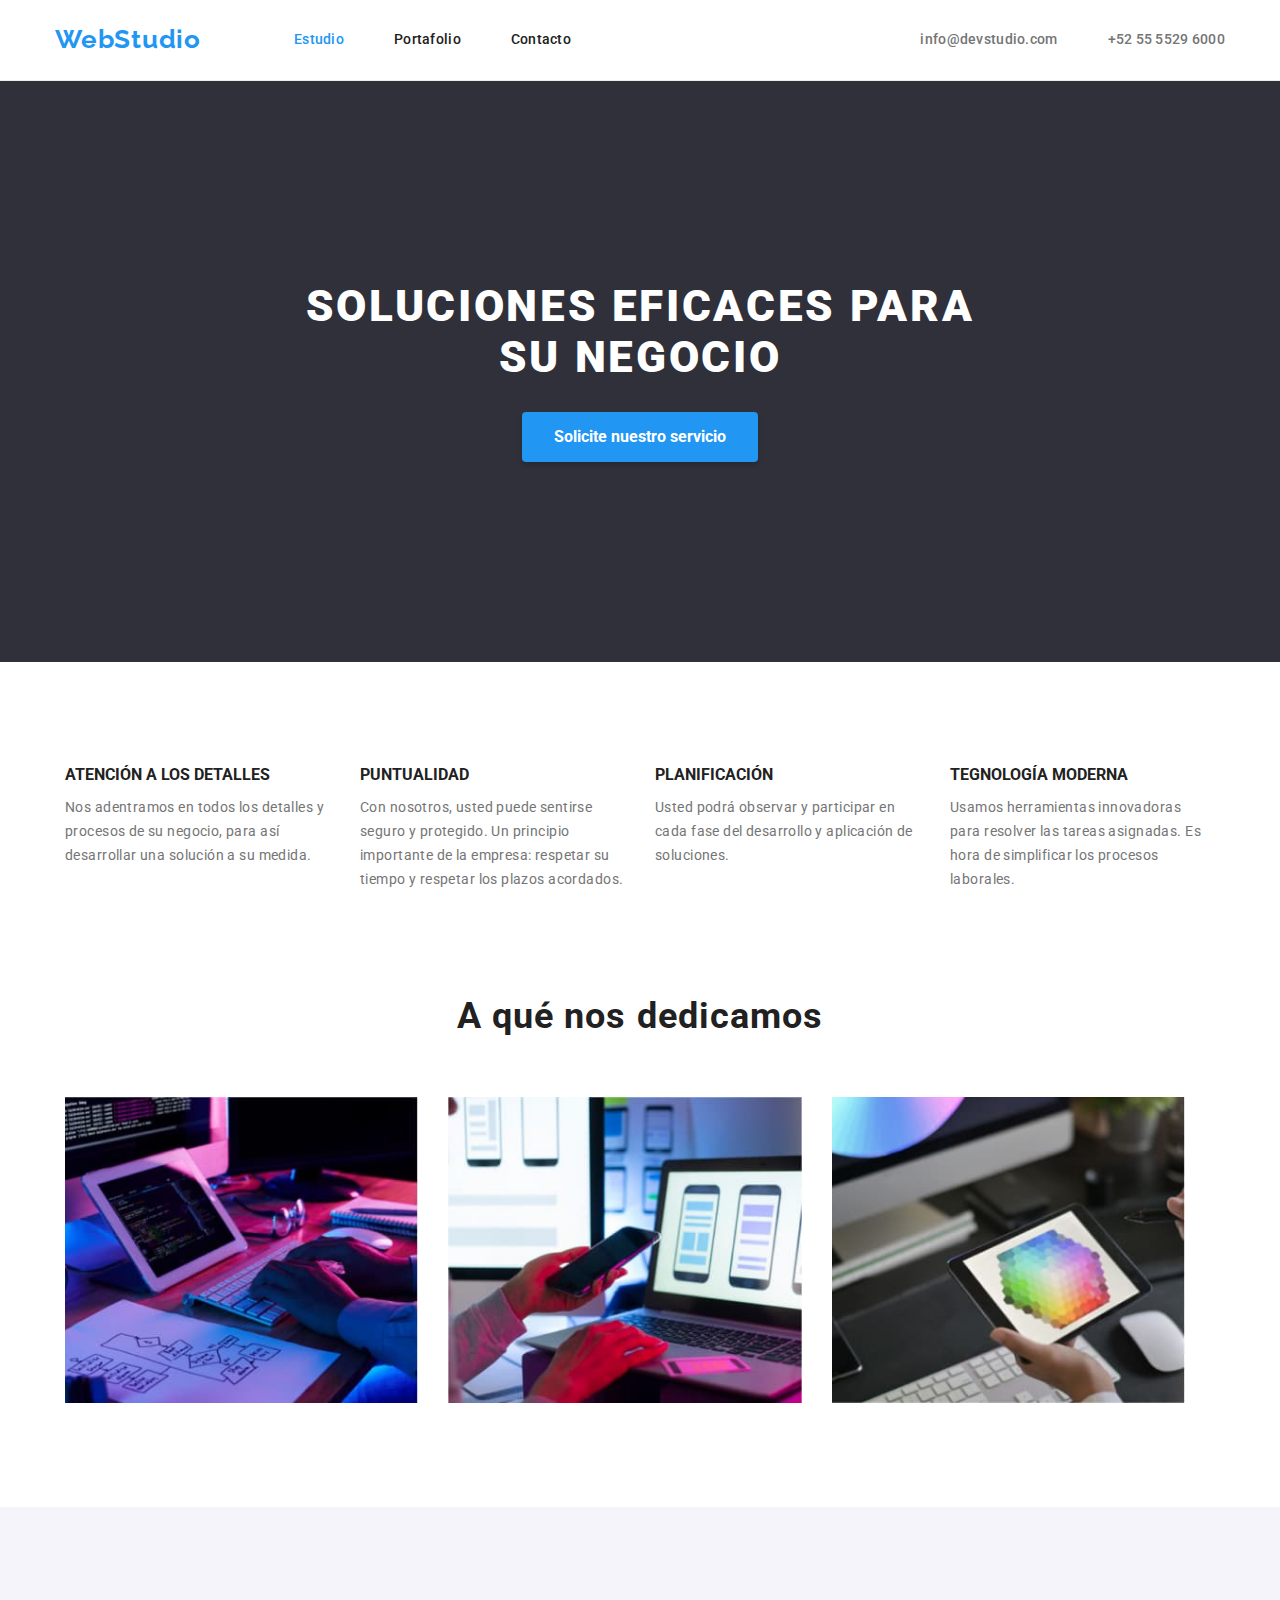
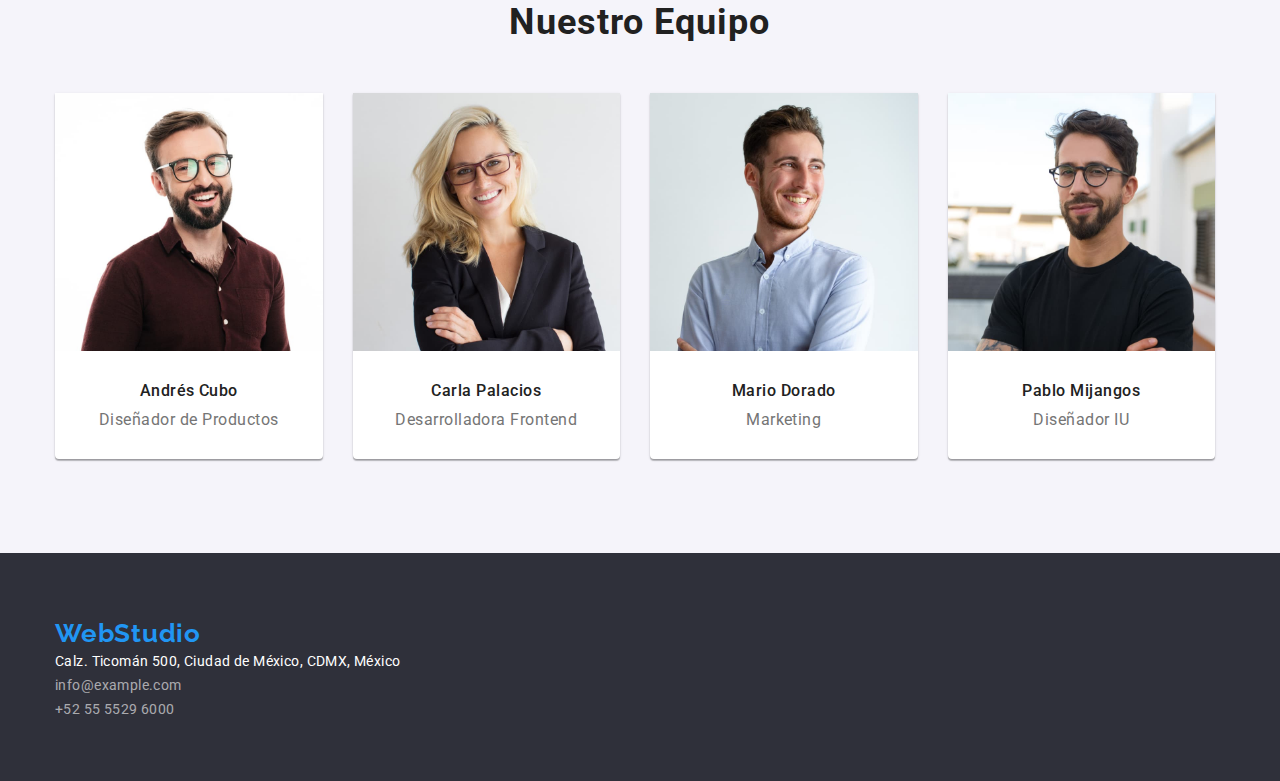
==== index.html @ 0a81eba8 "Initial commit" ====
<!DOCTYPE html>
<html lang="en">
  <head>
    <meta charset="UTF-8" />
    <meta http-equiv="X-UA-Compatible" content="IE=edge" />
    <meta name="viewport" content="width=device-width, initial-scale=1.0" />
    <title>WebStudio</title>
    <!-- Fuentes -->
    <link
      href="https://fonts.googleapis.com/css2?family=Raleway:ital,wght@0,400;0,500;0,900;1,700&family=Roboto:ital,wght@0,100;0,300;0,400;0,500;0,700;0,900;1,100;1,300;1,400;1,500;1,700;1,900&display=swap"
      rel="stylesheet"
    />
    <link rel="preconnect" href="https://fonts.googleapis.com" />
    <link rel="preconnect" href="https://fonts.gstatic.com" crossorigin />
    <!-- Normalize -->
    <link
      rel="stylesheet"
      href="https://cdnjs.cloudflare.com/ajax/libs/modern-normalize/1.0.0/modern-normalize.min.css"
    />
    <!-- Mis Estilos -->
    <link rel="stylesheet" href="./css/styles.css" />
  </head>

  <body>
    <!-- Aquí empieza el encabezado principal que se mantendrá en todas las páginas del sitio web -->
    <header class="header">
      <div class="container container-header">
        <a href="./index.html" class="header-logo link"
          ><span class="logo-blue">WebStudio</span></a
        >
        <nav class="header-nav">
          <ul class="header-menu list">
            <li class="header-menu-item">
              <a href="./index.html" class="header-link link current"
                >Estudio</a
              >
            </li>
            <li class="header-menu-item">
              <a href="./portfolio.html" class="header-link link">Portafolio</a>
            </li>
            <li class="header-menu-item">
              <a href="" class="header-link link contacto">Contacto</a>
            </li>
          </ul>
        </nav>
        <ul class="header-contacts list">
          <li class="header-email">
            <a
              href="mailto:info@devstudio.com"
              class="email header-contacts-link link"
              >info@devstudio.com</a
            >
          </li>
          <li class="header-tel">
            <a href="tel:+525555296000" class="tel header-contacts-link link"
              >+52 55 5529 6000</a
            >
          </li>
        </ul>
      </div>
    </header>

    <!-- Aquí está el contenido principal de nuestra página -->
    <main>
      <!-- Contiene la sección para solicitar servicio -->
      <section class="main-intro intro section">
        <div class="container container-intro">
          <h1>SOLUCIONES EFICACES PARA SU NEGOCIO</h1>
          <button class="intro-button btn-intro-main" type="button">
            Solicite nuestro servicio
          </button>
        </div>
      </section>

      <!-- Contiene la sección de los beneficios que ofrece la empresa-->
      <section class="benefits section">
        <div class="container container-benefits">
          <h2 hidden class="t-benefits">Nuestras ventanas</h2>
          <ul class="benefits-list list">
            <li class="benefits-list-item">
              <h3 class="title-benefits">ATENCIÓN A LOS DETALLES</h3>
              <p class="benefits-text">
                Nos adentramos en todos los detalles y procesos de su negocio,
                para así desarrollar una solución a su medida.
              </p>
            </li>
            <li class="benefits-list-item">
              <h3 class="title-benefits">PUNTUALIDAD</h3>
              <p class="benefits-text">
                Con nosotros, usted puede sentirse seguro y protegido. Un
                principio importante de la empresa: respetar su tiempo y
                respetar los plazos acordados.
              </p>
            </li>
            <li class="benefits-list-item">
              <h3 class="title-benefits">PLANIFICACIÓN</h3>
              <p class="benefits-text">
                Usted podrá observar y participar en cada fase del desarrollo y
                aplicación de soluciones.
              </p>
            </li>
            <li class="benefits-list-item">
              <h3 class="title-benefits">TEGNOLOGÍA MODERNA</h3>
              <p class="benefits-text">
                Usamos herramientas innovadoras para resolver las tareas
                asignadas. Es hora de simplificar los procesos laborales.
              </p>
            </li>
          </ul>
        </div>
      </section>

      <!-- Contiene la sección: A qué se dedica la empresa -->
      <section class="section-word">
        <div class="container container-word">
          <h2 class="title-what-do">A qué nos dedicamos</h2>
          <ul class="img-container-list list work">
            <li class="img-work-item">
              <img
                src="./image/Diseño_desarrollo_SW.jpg"
                alt="Diseño y desarrollo de una solución informática"
                width="373"
              />
            </li>
            <li class="img-work-item">
              <img
                src="./image/Diseño_Responsive.jpg"
                alt="Diseño web responsive"
                width="373"
              />
            </li>
            <li class="img-work-item">
              <img
                src="./image/Diseño_Necesidades.jpg"
                alt="Diseño de acuerdo a la necesidades"
                width="373"
              />
            </li>
          </ul>
        </div>
      </section>

      <!-- Contiene la sección de información del equipo de trabajo de la empresa -->
      <section class="section-our-team section">
        <div class="container container-our-team">
          <h2 class="title-our-team">Nuestro Equipo</h2>
          <ul class="our-team-list list">
            <li class="our-team-item">
              <img
                class="img-our-team"
                src="./image/andres_cubo.jpg"
                alt="Miembro del equipo de trabajo Andrés Cubo"
                width="270"
              />
              <div class="container-title-text">
                <h3 class="title-our-team-person">Andrés Cubo</h3>
                <p class="our-team-text">Diseñador de Productos</p>
              </div>
            </li>
            <li class="our-team-item">
              <img
                class="img-our-team"
                src="./image/carla_palacios.jpg"
                alt="Miembro del equipo de trabajo Carla Palacios"
                width="270"
              />
              <div class="container-title-text">
                <h3 class="title-our-team-person">Carla Palacios</h3>
                <p class="our-team-text">Desarrolladora Frontend</p>
              </div>
            </li>
            <li class="our-team-item">
              <img
                class="img-our-team"
                src="./image/mario_dorado.jpg"
                alt="Miembro del equipo de trabajo Mario Dorado"
                width="270"
              />
              <div class="container-title-text">
                <h3 class="title-our-team-person">Mario Dorado</h3>
                <p class="our-team-text">Marketing</p>
              </div>
            </li>
            <li class="our-team-item">
              <img
                class="img-our-team"
                src="./image/pablo_mijangos.jpg"
                alt="Miembro del equipo de trabajo Pablo Mijangos"
                width="270"
              />
              <div class="container-title-text">
                <h3 class="title-our-team-person">Pablo Mijangos</h3>
                <p class="our-team-text">Diseñador IU</p>
              </div>
            </li>
          </ul>
        </div>
      </section>
    </main>

    <!-- Y aquí está nuestro pie de página principal que se utiliza en todas las páginas de nuestro sitio web -->
    <footer class="footer">
      <div class="container container-footer">
        <a href="/index.html" class="footer-logo link"
          ><span class="logo-blue">WebStudio</span></a
        >
        <address class="footer_address">
          <ul class="footer-list list">
            <li class="footer-list-item">
              <a href="" class="address-contact link"
                >Calz. Ticomán 500, Ciudad de México, CDMX, México</a
              >
            </li>
            <li class="footer-list-item">
              <a href="mailto:info@example.com" class="footer-contact link"
                >info@example.com</a
              >
            </li>
            <li class="footer-list-item">
              <a href="tel:+525555296000" class="footer-contact link"
                >+52 55 5529 6000
              </a>
            </li>
          </ul>
        </address>
      </div>
    </footer>
  </body>
</html>
---- css/styles.css ----
*,
*::before,
*::after {
  box-sizing: border-box;
}
h1 {
  color: var(--hero-color);
  font-size: 90px;
}
/*
p {
  font-size: 18px;
  line-height: 30px;
}

span,
a {
  font-size: 11px;
}
*/
b {
  color: var(--custom-dark);
  font-size: 42px;
}

h1,
h2,
h3,
h4,
h5,
h6,
p {
  margin: 0;
}

html {
  box-sizing: border-box;
}

img {
  display: block;
  max-width: 100%;
  height: auto;
}

address {
  font-style: normal;
}

.link {
  text-decoration: none;
  color: inherit;
}

.list {
  list-style: none;
  padding: 0;
  margin: 0;
}

:root {
  --primary-text-color: #212121;
  --secundary-text-color: #757575;
  --tertiary-tex-color: rgba(255, 255, 255, 0.6);
  --accent-color: #2196f3;
  --primary-background-color: #ffffff;
  --secondary-background-color: #2f303a;
  --tertiary-background-color: #f5f4fa;
}

body {
  font-family: 'Roboto', sans-serif;
  color: var(--primary-text-color);
  background-color: var(--primary-background-color);
  font-size: 14px;
}

.container {
  width: 1200px;
  padding-left: 15px;
  padding-right: 15px;
  margin: 0 auto;
}

.section {
  padding-top: 94px;
  padding-bottom: 94px;
}

/*SECTION-HEADER*/
.logo-blue {
  font-family: 'Raleway', sans-serif;
  font-weight: 700;
  font-size: 26px;
  line-height: 1.19;
  letter-spacing: 0.03em;
  color: var(--accent-color);
}

.header-logo {
  padding-top: 24px;
  padding-bottom: 25px;
  margin-right: 93px;
}

.header {
  border-bottom: 1px solid #ececec;
}
.container-header {
  display: flex;
  align-items: center;
}

.header-menu {
  display: flex;
}

.header-contacts {
  display: flex;
  margin-left: auto;
}

.header-link {
  font-weight: 500;
  line-height: 1.14;
  letter-spacing: 0.02em;
  color: var(--primary-text-color);
  padding-top: 32px;
  padding-bottom: 32px;
}

.header-contacts-link {
  font-weight: 500;
  line-height: 1.14;
  letter-spacing: 0.02em;
  color: var(--secundary-text-color);
}

.header-menu-item:not(:last-child),
.header-email:not(:last-child) {
  margin-right: 50px;
}

.header-logo:focus,
.header-link:hover,
.header-link:focus,
.header-contacts-link:hover,
.header-contacts-link:focus,
.footer-logo:focus,
.address-contact:hover,
.address-contact:focus,
.footer-contact:hover,
.footer-contact:focus {
  color: var(--accent-color);
}
.current {
  color: var(--accent-color);
}

/*SECTION-INTRO*/

.intro {
  padding-top: 200px;
  padding-bottom: 200px;
}
.main-intro,
.footer {
  background-color: var(--secondary-background-color);
}

.main-intro h1 {
  font-weight: 900;
  font-size: 44px;
  color: #ffffff;
  text-align: center;
  letter-spacing: 0.06em;
  text-transform: uppercase;
  max-width: 696px;
  margin: 0 auto;
  margin-bottom: 30px;
}
.intro-button {
  display: flex;
  font-family: 'Roboto';
  font-weight: 700;
  font-size: 16px;
  line-height: 30px;
  background: var(--accent-color);
  color: var(--primary-background-color);
  box-shadow: 0px 4px 4px rgba(0, 0, 0, 0.15);
  border-radius: 4px;
  cursor: pointer;
  border: none;
  margin: 0 auto;
  padding: 10px 32px;
}

.intro-button:hover,
.intro-button:focus {
  color: var(--primary-background-color);
}

/*SECTION-BENEFITS*/

.benefits-list {
  display: flex;
  /* Make a flex container multiline */
  flex-wrap: wrap;
  /* Set gap between rows and columns */
  gap: 10px;
  padding: 0;
  list-style: none;
  justify-content: center;
}

.benefits-list-item {
  /*  Set the width of the elements  */
  flex-basis: calc((100% - 30px) / 4);
  padding: 10px;
  background-color: #fff;
  border-radius: 4px;
}

.title-benefits h3 {
  font-weight: 700;
  line-height: 16px;
  letter-spacing: 0.03em;
  color: var(--primary-text-color);
  margin-top: 0;
  font-size: 20px;
}
.benefits-text {
  font-weight: 400;
  line-height: 24px;
  letter-spacing: 0.03em;
  color: var(--secundary-text-color);
  margin: 0;
  margin-top: 10px;
}

/*SECTION-WORK*/
.img-container-list {
  display: flex;
  /* Make a flex container multiline */
  flex-wrap: wrap;
  /* Set gap between rows and columns */
  gap: 10px;
  padding: 0;
  list-style: none;
  margin-right: 30px;
}

.title-what-do,
.title-our-team {
  font-weight: 700;
  font-size: 36px;
  line-height: 42px;
  text-align: center;
  letter-spacing: 0.03em;
  color: var(--primary-text-color);
  margin-top: 0;
  margin-bottom: 50px;
}

.img-work-item {
  flex-basis: calc((100% - 20px) / 3);
  padding: 10px;
  background-color: #fff;
  border-radius: 4px;
  margin-bottom: 94px;
}

/*SECTION-OUR-TEAM*/
.our-team-list {
  display: flex;
  /* Make a flex container multiline */
  flex-wrap: wrap;
  /* Set gap between rows and columns */
  gap: 30px;
  padding: 0;
  list-style: none;
}

.section-our-team {
  background-color: var(--tertiary-background-color);
}

.img-our-team {
  display: block;
  width: 100%;
  height: auto;
}

.container-title-text {
  margin-top: 30px;
  margin-bottom: 30px;
}
.our-team-item {
  flex-basis: calc((100% - 100px) / 4);
  background-color: var(--primary-background-color);
  box-shadow: 0px 1px 3px rgba(0, 0, 0, 0.12), 0px 1px 1px rgba(0, 0, 0, 0.14),
    0px 2px 1px rgba(0, 0, 0, 0.2);
  border-radius: 0px 0px 4px 4px;
}

.title-our-team-person {
  font-weight: 500;
  font-size: 16px;
  line-height: 19px;
  letter-spacing: 0.03em;
  color: var(--primary-text-color);
  text-align: center;
  padding-bottom: 10px;
}
.our-team-text {
  font-weight: 400;
  font-size: 16px;
  line-height: 19px;
  letter-spacing: 0.03em;
  color: var(--secundary-text-color);
  text-align: center;
}

/*PORTFOLIO*/

.nav-list {
  display: flex;
  justify-content: center;
}
.nav-button {
  font-family: 'Roboto';
  font-weight: 500;
  font-size: 16px;
  line-height: 26px;
  letter-spacing: 0.03em;
  color: var(--primary-text-color);
  background-color: var(--tertiary-background-color);
  border-radius: 4px;
  border: none;
  cursor: pointer;
  margin-bottom: 50px;
  padding: 6px 26px;
  margin-right: 8px;
}

.button-current {
  color: var(--primary-background-color);
  background-color: var(--accent-color);
  box-shadow: 0px 3px 1px rgba(0, 0, 0, 0.1), 0px 1px 2px rgba(0, 0, 0, 0.08),
    0px 2px 2px rgba(0, 0, 0, 0.12);
}

.nav-button:hover,
.nav-button:focus {
  color: var(--primary-background-color);
  background-color: var(--accent-color);
}

.portfolio-list {
  display: flex;
  /* Make a flex container multiline */
  flex-wrap: wrap;
  /* Set gap between rows and columns */
  gap: 30px;
  list-style: none;
}

.container-title-text-port {
  margin-top: 20px;
  margin-bottom: 20px;
  margin-left: 24px;
}

.title-portfolio {
  font-weight: 700;
  font-size: 18px;
  line-height: 36px;
  letter-spacing: 0.06em;
  color: var(--primary-text-color);
}

.portfolio-text {
  font-weight: 400;
  font-size: 16px;
  line-height: 30px;
  letter-spacing: 0.03em;
  color: var(--secundary-text-color);
}

.portfolio-item {
  background-color: var(--primary-background-color);
  border: 1px solid #eeeeee;
  width: 370px;
  height: 404px;
  margin-bottom: 30px;
}

.portfolio-item:hover {
  box-shadow: 0px 1px 1px rgba(0, 0, 0, 0.12), 0px 4px 4px rgba(0, 0, 0, 0.06),
    1px 4px 6px rgba(0, 0, 0, 0.16);
}

/*FOOTER*/

.container-footer {
  padding-top: 60px;
  padding-bottom: 60px;
}
.footer-logo {
  font-family: 'Raleway', sans-serif;
  color: var(--primary-background-color);
  font-weight: 700;
  font-size: 31px;
  line-height: 1.19;
  letter-spacing: 0.03em;
}

.address-contact {
  font-style: normal;
  font-weight: 400;
  line-height: 24px;
  letter-spacing: 0.03em;
  color: var(--primary-background-color);
}

.footer-contact {
  font-style: normal;
  font-weight: 400;
  line-height: 24px;
  letter-spacing: 0.03em;
  color: var(--tertiary-tex-color);
}
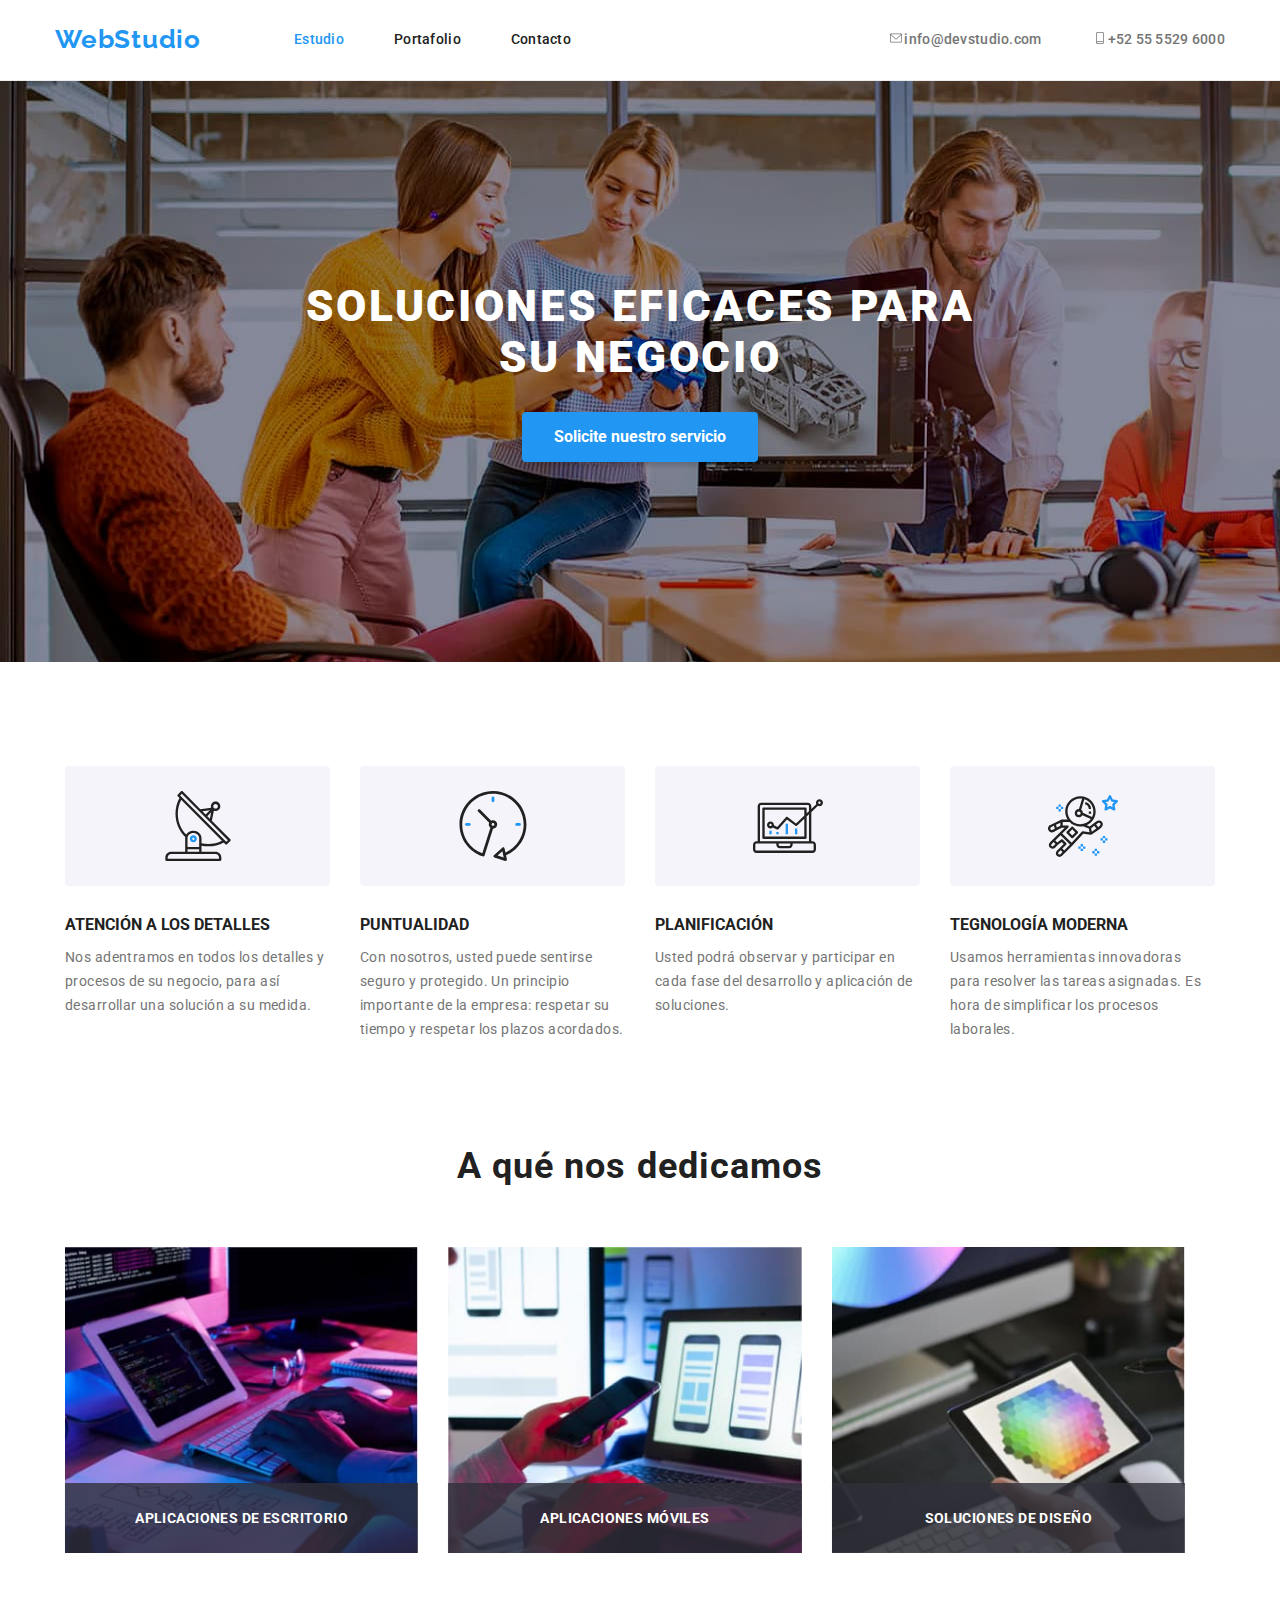
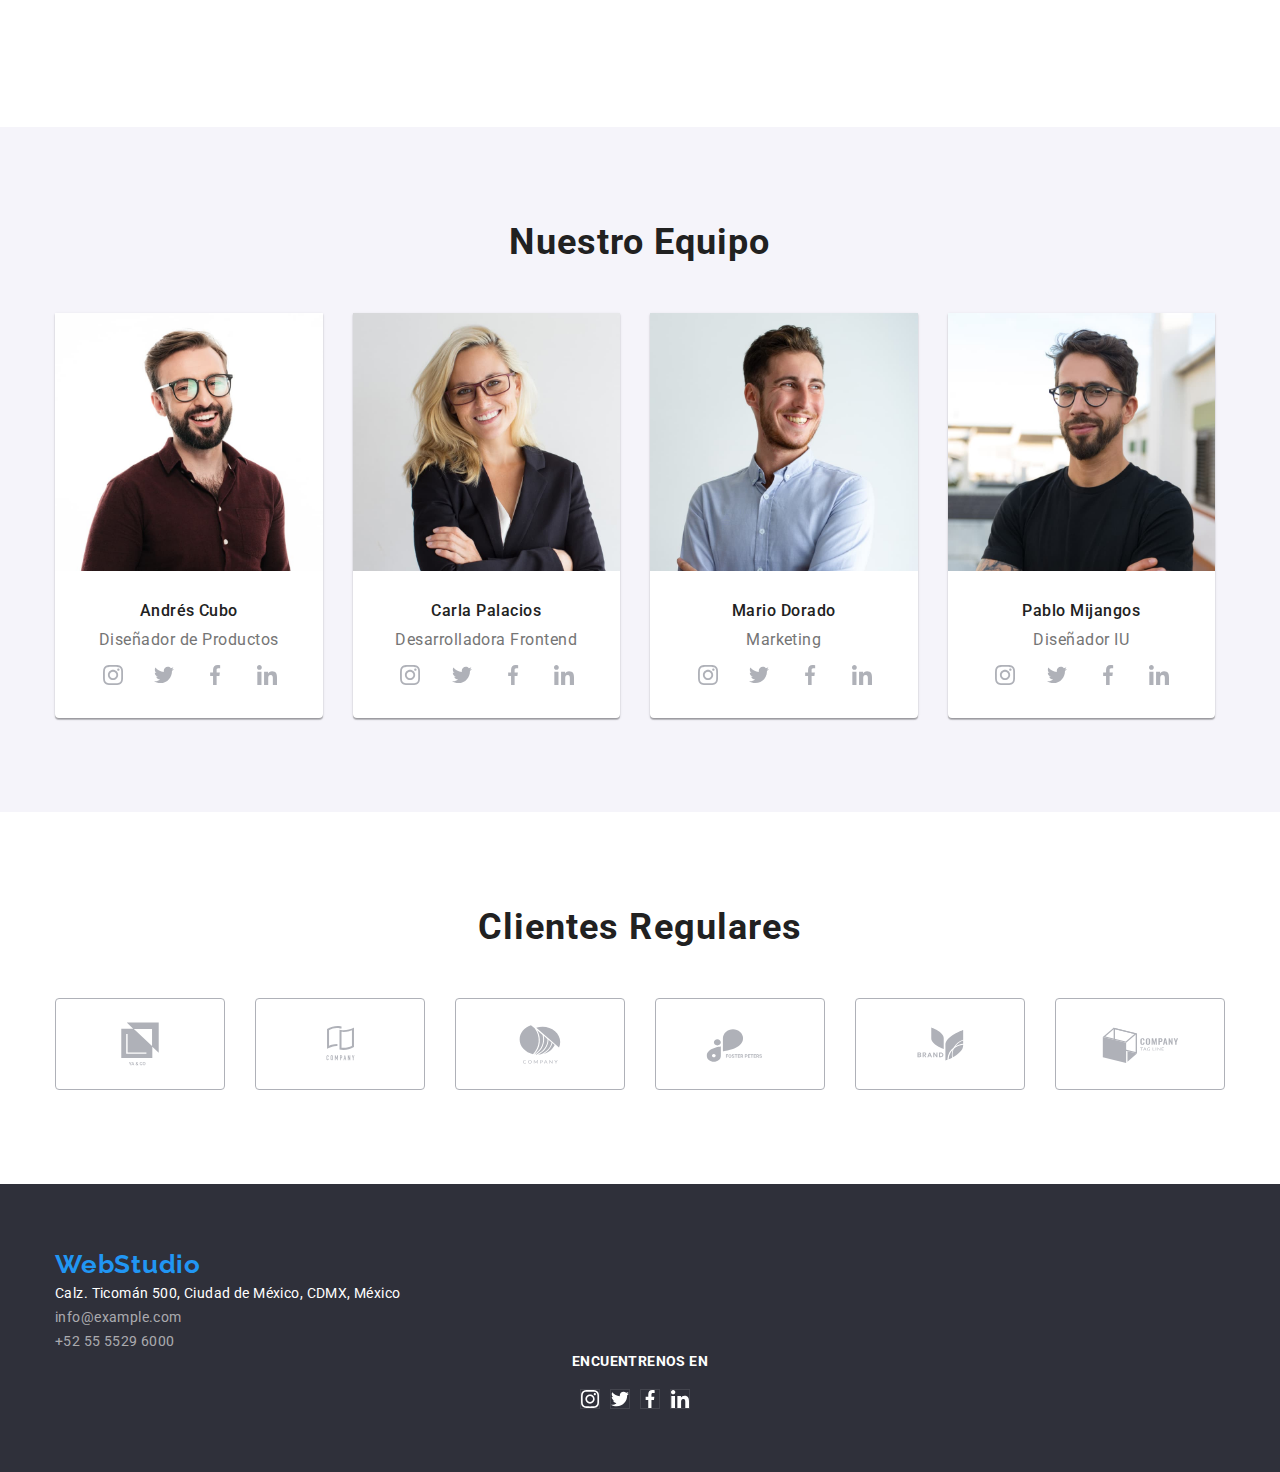
==== commit 2113f90e: "Se agregan iconos svg en index.html e imagen en css para el fondo de intro y reglas para estilos" ====
--- a/index.html
+++ b/index.html
@@ -48,11 +48,16 @@
             <a
               href="mailto:info@devstudio.com"
               class="email header-contacts-link link"
+            >
+              <svg class="icon-header" width="16" height="12">
+                <use href="./images/icons.svg#icon-email"></use></svg
               >info@devstudio.com</a
             >
           </li>
           <li class="header-tel">
             <a href="tel:+525555296000" class="tel header-contacts-link link"
+              ><svg class="icon-header" width="16" height="12">
+                <use href="./images/icons.svg#icon-smartphone"></use></svg
               >+52 55 5529 6000</a
             >
           </li>
@@ -78,6 +83,11 @@
           <h2 hidden class="t-benefits">Nuestras ventanas</h2>
           <ul class="benefits-list list">
             <li class="benefits-list-item">
+              <div class="features-container">
+                <svg class="features-icon" width="70" height="70">
+                  <use href="./images/icons.svg#icon-antenna"></use>
+                </svg>
+              </div>
               <h3 class="title-benefits">ATENCIÓN A LOS DETALLES</h3>
               <p class="benefits-text">
                 Nos adentramos en todos los detalles y procesos de su negocio,
@@ -85,6 +95,11 @@
               </p>
             </li>
             <li class="benefits-list-item">
+              <div class="features-container">
+                <svg class="features-icon" width="70" height="70">
+                  <use href="./images/icons.svg#icon-clock"></use>
+                </svg>
+              </div>
               <h3 class="title-benefits">PUNTUALIDAD</h3>
               <p class="benefits-text">
                 Con nosotros, usted puede sentirse seguro y protegido. Un
@@ -93,6 +108,11 @@
               </p>
             </li>
             <li class="benefits-list-item">
+              <div class="features-container">
+                <svg class="features-icon" width="70" height="70">
+                  <use href="./images/icons.svg#icon-diagram"></use>
+                </svg>
+              </div>
               <h3 class="title-benefits">PLANIFICACIÓN</h3>
               <p class="benefits-text">
                 Usted podrá observar y participar en cada fase del desarrollo y
@@ -100,6 +120,11 @@
               </p>
             </li>
             <li class="benefits-list-item">
+              <div class="features-container">
+                <svg class="features-icon" width="70" height="70">
+                  <use href="./images/icons.svg#icon-astronaut"></use>
+                </svg>
+              </div>
               <h3 class="title-benefits">TEGNOLOGÍA MODERNA</h3>
               <p class="benefits-text">
                 Usamos herramientas innovadoras para resolver las tareas
@@ -116,25 +141,37 @@
           <h2 class="title-what-do">A qué nos dedicamos</h2>
           <ul class="img-container-list list work">
             <li class="img-work-item">
-              <img
-                src="./image/Diseño_desarrollo_SW.jpg"
-                alt="Diseño y desarrollo de una solución informática"
-                width="373"
-              />
+              <div>
+                <img
+                  class="img-work"
+                  src="./images/Diseño_desarrollo_SW.jpg"
+                  alt="Diseño y desarrollo de una solución informática"
+                  width="373"
+                />
+                <div class="title-work">
+                  <h3>APLICACIONES DE ESCRITORIO</h3>
+                </div>
+              </div>
             </li>
             <li class="img-work-item">
-              <img
-                src="./image/Diseño_Responsive.jpg"
-                alt="Diseño web responsive"
-                width="373"
-              />
+              <div>
+                <img
+                  src="./images/Diseño_Responsive.jpg"
+                  alt="Diseño web responsive"
+                  width="373"
+                />
+                <div class="title-work"><h3>APLICACIONES MÓVILES</h3></div>
+              </div>
             </li>
             <li class="img-work-item">
-              <img
-                src="./image/Diseño_Necesidades.jpg"
-                alt="Diseño de acuerdo a la necesidades"
-                width="373"
-              />
+              <div class="title-work">
+                <img
+                  src="./images/Diseño_Necesidades.jpg"
+                  alt="Diseño de acuerdo a la necesidades"
+                  width="373"
+                />
+                <div><h3>SOLUCIONES DE DISEÑO</h3></div>
+              </div>
             </li>
           </ul>
         </div>
@@ -148,52 +185,207 @@
             <li class="our-team-item">
               <img
                 class="img-our-team"
-                src="./image/andres_cubo.jpg"
+                src="./images/andres_cubo.jpg"
                 alt="Miembro del equipo de trabajo Andrés Cubo"
                 width="270"
               />
               <div class="container-title-text">
                 <h3 class="title-our-team-person">Andrés Cubo</h3>
                 <p class="our-team-text">Diseñador de Productos</p>
+                <div class="content-social-networks">
+                  <ul class="social-networks-list list">
+                    <li>
+                      <a href="#">
+                        <svg class="icon-networks" width="20" height="20">
+                          <use href="./images/icons.svg#icon-instagram"></use>
+                        </svg>
+                      </a>
+                    </li>
+                    <li>
+                      <a href="#">
+                        <svg class="icon-networks" width="20" height="20">
+                          <use href="./images/icons.svg#icon-twitter"></use>
+                        </svg>
+                      </a>
+                    </li>
+                    <li>
+                      <a href="#">
+                        <svg class="icon-networks" width="20" height="20">
+                          <use href="./images/icons.svg#icon-facebook"></use>
+                        </svg>
+                      </a>
+                    </li>
+                    <li>
+                      <a href="#">
+                        <svg class="icon-networks" width="20" height="20">
+                          <use href="./images/icons.svg#icon-linkedin"></use>
+                        </svg>
+                      </a>
+                    </li>
+                  </ul>
+                </div>
               </div>
             </li>
             <li class="our-team-item">
               <img
                 class="img-our-team"
-                src="./image/carla_palacios.jpg"
+                src="./images/carla_palacios.jpg"
                 alt="Miembro del equipo de trabajo Carla Palacios"
                 width="270"
               />
               <div class="container-title-text">
                 <h3 class="title-our-team-person">Carla Palacios</h3>
                 <p class="our-team-text">Desarrolladora Frontend</p>
+                <div class="content-social-networks">
+                  <ul class="social-networks-list list">
+                    <li>
+                      <a href="#">
+                        <svg class="icon-networks" width="20" height="20">
+                          <use href="./images/icons.svg#icon-instagram"></use>
+                        </svg>
+                      </a>
+                    </li>
+                    <li>
+                      <a href="#">
+                        <svg class="icon-networks" width="20" height="20">
+                          <use href="./images/icons.svg#icon-twitter"></use>
+                        </svg>
+                      </a>
+                    </li>
+                    <li>
+                      <a href="#">
+                        <svg class="icon-networks" width="20" height="20">
+                          <use href="./images/icons.svg#icon-facebook"></use>
+                        </svg>
+                      </a>
+                    </li>
+                    <li>
+                      <a href="#">
+                        <svg class="icon-networks" width="20" height="20">
+                          <use href="./images/icons.svg#icon-linkedin"></use>
+                        </svg>
+                      </a>
+                    </li>
+                  </ul>
+                </div>
               </div>
             </li>
             <li class="our-team-item">
               <img
                 class="img-our-team"
-                src="./image/mario_dorado.jpg"
+                src="./images/mario_dorado.jpg"
                 alt="Miembro del equipo de trabajo Mario Dorado"
                 width="270"
               />
               <div class="container-title-text">
                 <h3 class="title-our-team-person">Mario Dorado</h3>
                 <p class="our-team-text">Marketing</p>
+                <div class="content-social-networks">
+                  <ul class="social-networks-list list">
+                    <li>
+                      <a href="#">
+                        <svg class="icon-networks" width="20" height="20">
+                          <use href="./images/icons.svg#icon-instagram"></use>
+                        </svg>
+                      </a>
+                    </li>
+                    <li>
+                      <a href="#">
+                        <svg class="icon-networks" width="20" height="20">
+                          <use href="./images/icons.svg#icon-twitter"></use>
+                        </svg>
+                      </a>
+                    </li>
+                    <li>
+                      <a href="#">
+                        <svg class="icon-networks" width="20" height="20">
+                          <use href="./images/icons.svg#icon-facebook"></use>
+                        </svg>
+                      </a>
+                    </li>
+                    <li>
+                      <a href="#">
+                        <svg class="icon-networks" width="20" height="20">
+                          <use href="./images/icons.svg#icon-linkedin"></use>
+                        </svg>
+                      </a>
+                    </li>
+                  </ul>
+                </div>
               </div>
             </li>
             <li class="our-team-item">
               <img
                 class="img-our-team"
-                src="./image/pablo_mijangos.jpg"
+                src="./images/pablo_mijangos.jpg"
                 alt="Miembro del equipo de trabajo Pablo Mijangos"
                 width="270"
               />
               <div class="container-title-text">
                 <h3 class="title-our-team-person">Pablo Mijangos</h3>
                 <p class="our-team-text">Diseñador IU</p>
+                <div class="content-social-networks">
+                  <ul class="social-networks-list list">
+                    <li>
+                      <a href="#">
+                        <svg class="icon-networks" width="20" height="20">
+                          <use href="./images/icons.svg#icon-instagram"></use>
+                        </svg>
+                      </a>
+                    </li>
+                    <li>
+                      <a href="#">
+                        <svg class="icon-networks" width="20" height="20">
+                          <use href="./images/icons.svg#icon-twitter"></use>
+                        </svg>
+                      </a>
+                    </li>
+                    <li>
+                      <a href="#">
+                        <svg class="icon-networks" width="20" height="20">
+                          <use href="./images/icons.svg#icon-facebook"></use>
+                        </svg>
+                      </a>
+                    </li>
+                    <li>
+                      <a href="#">
+                        <svg class="icon-networks" width="20" height="20">
+                          <use href="./images/icons.svg#icon-linkedin"></use>
+                        </svg>
+                      </a>
+                    </li>
+                  </ul>
               </div>
             </li>
           </ul>
+        </div>
+      </section>
+
+      <section class="regular-customers-section section">
+        <div class="container-regular-customers container">
+          <h2 class="title-our-team">Clientes Regulares</h2>
+         
+            <ul class="regular-customers-list list">
+              <li class="regular-customers-item"><svg class="icon-customers" width="42" height="47">
+                <use href="./images/icons.svg#icon-customer-1"></use>
+              </svg></li>
+              <li class="regular-customers-item"><svg class="icon-customers" width="39" height="35">
+                <use href="./images/icons.svg#icon-customer-2"></use>
+              </svg></li>
+              <li class="regular-customers-item"><svg class="icon-customers" width="44" height="42">
+                <use href="./images/icons.svg#icon-customer-3"></use>
+              </svg></li>
+              <li class="regular-customers-item"><svg class="icon-customers" width="85" height="85">
+                <use href="./images/icons.svg#icon-customer-4"></use>
+              </svg></li>
+              <li class="regular-customers-item"><svg class="icon-customers" width="83" height="46">
+                <use href="./images/icons.svg#icon-customer-5"></use>
+              </svg></li>
+              <li class="regular-customers-item"><svg class="icon-customers" width="85" height="85">
+                <use href="./images/icons.svg#icon-customer-6"></use>
+              </svg></li>
+            </ul>
+          
         </div>
       </section>
     </main>
@@ -223,6 +415,41 @@
             </li>
           </ul>
         </address>
+        <aside>
+          <div class="content-social-footer">
+            <p class="text-social">ENCUENTRENOS EN</p>
+            <ul class="social-list list">
+              <li>
+                <a href="#">
+                  <svg class="icon-footer" width="20" height="20">
+                    <use href="./images/icons.svg#icon-instagram-2"></use>
+                  </svg>
+                </a>
+              </li>
+              <li>
+                <a href="#">
+                  <svg class="icon-footer" width="20" height="20">
+                    <use href="./images/icons.svg#icon-twitter-2"></use>
+                  </svg>
+                </a>
+              </li>
+              <li>
+                <a href="#">
+                  <svg class="icon-footer" width="20" height="20">
+                    <use href="./images/icons.svg#icon-facebook-2"></use>
+                  </svg>
+                </a>
+              </li>
+              <li>
+                <a href="#">
+                  <svg class="icon-footer" width="20" height="20">
+                    <use href="./images/icons.svg#icon-linkedin-2"></use>
+                  </svg>
+                </a>
+              </li>
+            </ul>
+          </div>
+        </aside>  
       </div>
     </footer>
   </body>
--- a/css/styles.css
+++ b/css/styles.css
@@ -7,8 +7,7 @@
   color: var(--hero-color);
   font-size: 90px;
 }
-/*
-p {
+/*p {
   font-size: 18px;
   line-height: 30px;
 }
@@ -16,8 +15,7 @@
 span,
 a {
   font-size: 11px;
-}
-*/
+}*/
 b {
   color: var(--custom-dark);
   font-size: 42px;
@@ -157,14 +155,19 @@
   color: var(--accent-color);
 }
 
+.icon-header:hover,
+.icon-header:focus {
+  border: solid 1px var(--accent-color);
+  fill: var(--accent-color);
+}
 /*SECTION-INTRO*/
 
 .intro {
   padding-top: 200px;
   padding-bottom: 200px;
 }
-.main-intro,
-.footer {
+.main-intro {
+  background-image: url(../images/header.jpg);
   background-color: var(--secondary-background-color);
 }
 
@@ -217,7 +220,7 @@
   /*  Set the width of the elements  */
   flex-basis: calc((100% - 30px) / 4);
   padding: 10px;
-  background-color: #fff;
+  background-color: var(--primary-background-color);
   border-radius: 4px;
 }
 
@@ -236,6 +239,28 @@
   color: var(--secundary-text-color);
   margin: 0;
   margin-top: 10px;
+}
+
+.container-icon-beneficts {
+  display: flex;
+  justify-content: center;
+  align-items: center;
+  margin-bottom: 30px;
+  width: 100%;
+  height: 120px;
+  border-radius: 4px;
+  background-color: var(--tertiary-background-color);
+}
+
+.features-container {
+  display: flex;
+  justify-content: center;
+  align-items: center;
+  margin-bottom: 30px;
+  width: 100%;
+  height: 120px;
+  border-radius: 4px;
+  background-color: var(--tertiary-background-color);
 }
 
 /*SECTION-WORK*/
@@ -321,6 +346,67 @@
   text-align: center;
 }
 
+.social-networks-list {
+  display: flex;
+  justify-content: space-around;
+  margin-top: 16px;
+  margin-right: 30px;
+  margin-bottom: 30px;
+  margin-left: 32px;
+}
+
+.img-work {
+  width: 370px;
+}
+
+.title-work h3 {
+  font-weight: 700;
+  font-size: 14px;
+  line-height: 16px;
+  text-align: center;
+  letter-spacing: 0.03em;
+  text-transform: uppercase;
+  position: relative;
+  color: var(--primary-background-color);
+  padding-top: 27px;
+  padding-bottom: 27px;
+  transform: translate(-0.01%, -100%);
+  background: rgba(47, 48, 58, 0.8);
+}
+
+.icon-networks {
+  fill: var(--secundary-text-color);
+}
+
+/*SECTION-REGULAR-CUSTOMERS*/
+.regular-customers-list {
+  display: flex;
+  align-items: center;
+  justify-content: space-between;
+}
+
+.regular-customers-item {
+  display: flex;
+  align-items: center;
+  justify-content: center;
+  flex-wrap: wrap;
+  border: 1px solid #afb1b8;
+  border-radius: 4px;
+  cursor: pointer;
+  height: 92px;
+  width: 170px;
+}
+
+.regular-customers-item:hover {
+  border: 1px solid var(--accent-color);
+}
+
+.icon-customers {
+}
+.icon-customers:hover {
+  fill: var(--accent-color);
+}
+
 /*PORTFOLIO*/
 
 .nav-list {
@@ -402,7 +488,13 @@
 
 /*FOOTER*/
 
+.footer {
+  background-color: var(--secondary-background-color);
+}
+
 .container-footer {
+  display: flex;
+  flex-direction: column;
   padding-top: 60px;
   padding-bottom: 60px;
 }
@@ -430,3 +522,35 @@
   letter-spacing: 0.03em;
   color: var(--tertiary-tex-color);
 }
+
+.text-social {
+  font-weight: 700;
+  font-size: 14px;
+  line-height: 16px;
+  letter-spacing: 0.03em;
+  text-transform: uppercase;
+  color: var(--primary-background-color);
+}
+
+.content-social-footer {
+  display: flex;
+  align-items: center;
+  align-content: center;
+  flex-direction: column;
+}
+
+.social-list {
+  display: flex;
+  align-items: center;
+  justify-content: space-evenly;
+}
+
+.icon-footer {
+  margin-top: 20px;
+  margin-right: 10px;
+  border: solid 1px rgba(255, 255, 255, 0.1);
+}
+
+footer .container aside ul li .icon-footer:hover {
+  fill: var(--accent-color);
+}
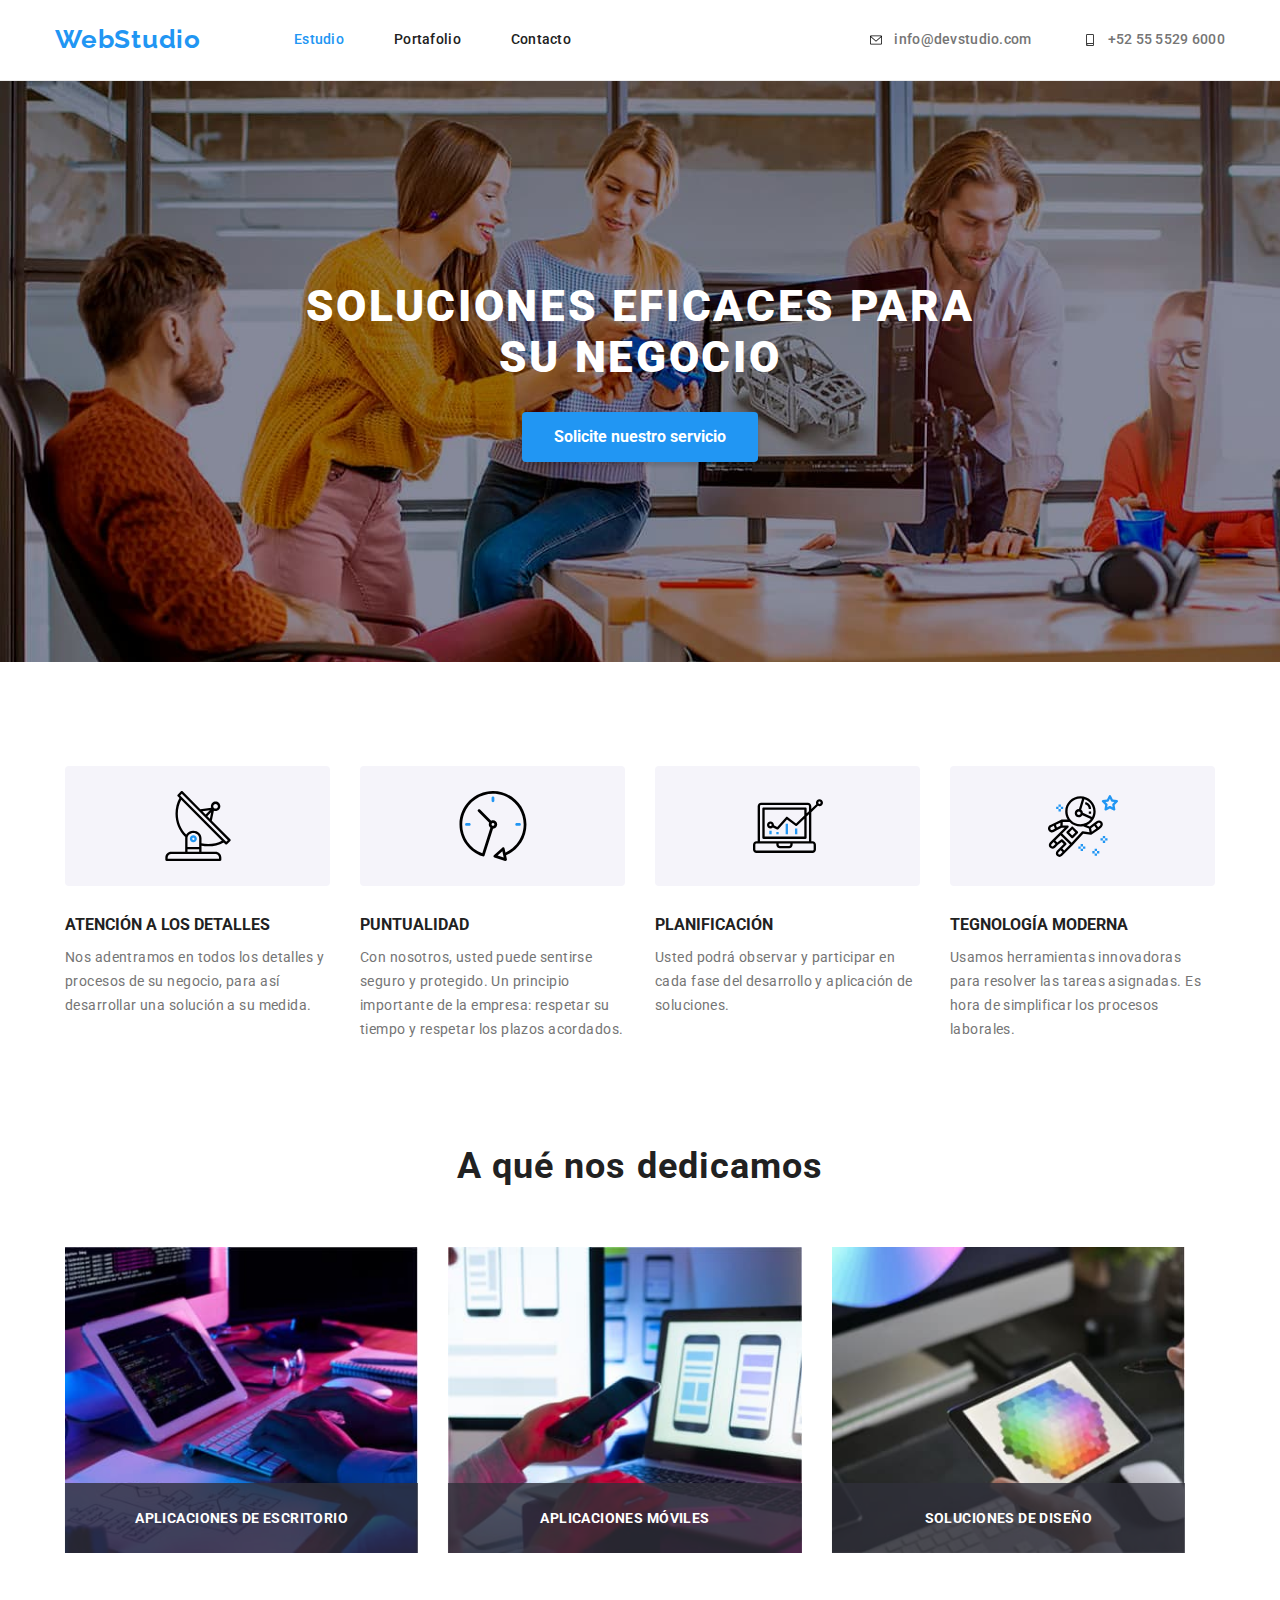
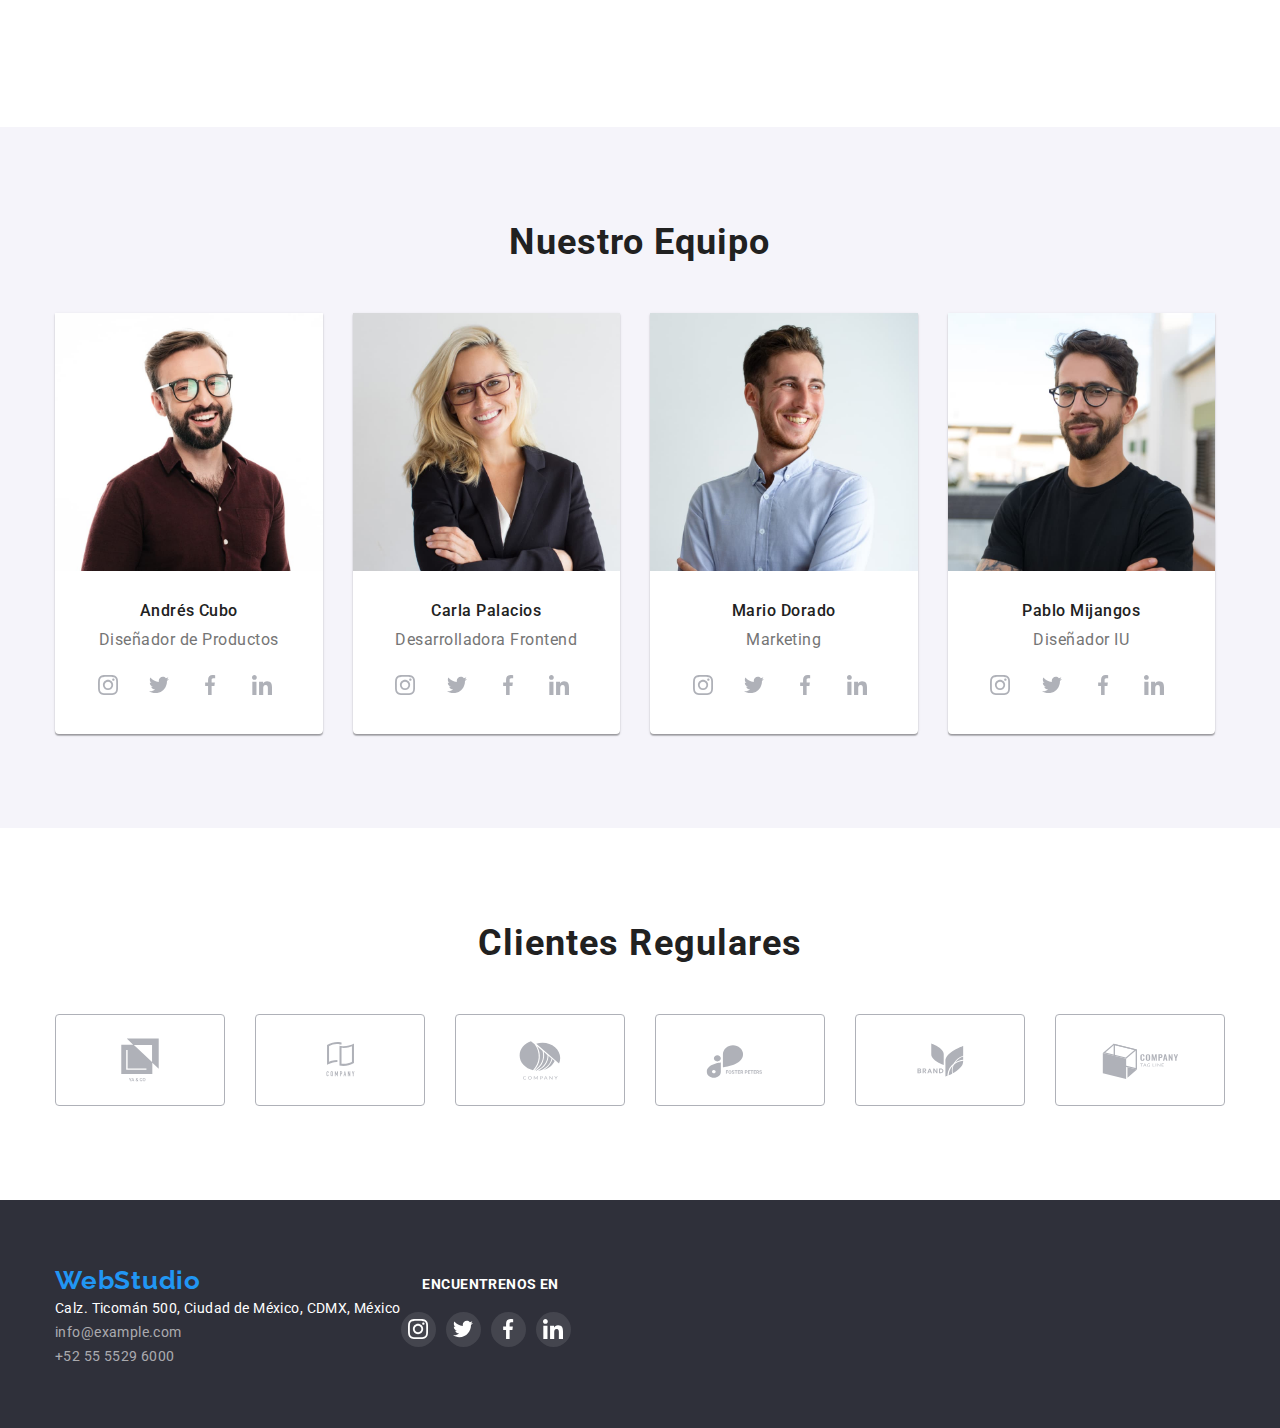
==== commit 308f413e: "Se modificaron los archivos para darle estilo a los iconos" ====
--- a/index.html
+++ b/index.html
@@ -39,12 +39,12 @@
               <a href="./portfolio.html" class="header-link link">Portafolio</a>
             </li>
             <li class="header-menu-item">
-              <a href="" class="header-link link contacto">Contacto</a>
+              <a href="" class="header-link link ">Contacto</a>
             </li>
           </ul>
         </nav>
         <ul class="header-contacts list">
-          <li class="header-email">
+          <li class="header-email ">
             <a
               href="mailto:info@devstudio.com"
               class="email header-contacts-link link"
@@ -194,28 +194,28 @@
                 <p class="our-team-text">Diseñador de Productos</p>
                 <div class="content-social-networks">
                   <ul class="social-networks-list list">
-                    <li>
-                      <a href="#">
+                    <li class="social-networks-item">
+                      <a href="#" class="social-networks-link">
                         <svg class="icon-networks" width="20" height="20">
                           <use href="./images/icons.svg#icon-instagram"></use>
                         </svg>
                       </a>
                     </li>
-                    <li>
+                    <li class="social-networks-item">
                       <a href="#">
                         <svg class="icon-networks" width="20" height="20">
                           <use href="./images/icons.svg#icon-twitter"></use>
                         </svg>
                       </a>
                     </li>
-                    <li>
+                    <li class="social-networks-item">
                       <a href="#">
                         <svg class="icon-networks" width="20" height="20">
                           <use href="./images/icons.svg#icon-facebook"></use>
                         </svg>
                       </a>
                     </li>
-                    <li>
+                    <li class="social-networks-item">
                       <a href="#">
                         <svg class="icon-networks" width="20" height="20">
                           <use href="./images/icons.svg#icon-linkedin"></use>
@@ -238,28 +238,28 @@
                 <p class="our-team-text">Desarrolladora Frontend</p>
                 <div class="content-social-networks">
                   <ul class="social-networks-list list">
-                    <li>
+                    <li class="social-networks-item">
                       <a href="#">
                         <svg class="icon-networks" width="20" height="20">
                           <use href="./images/icons.svg#icon-instagram"></use>
                         </svg>
                       </a>
                     </li>
-                    <li>
+                    <li class="social-networks-item">
                       <a href="#">
                         <svg class="icon-networks" width="20" height="20">
                           <use href="./images/icons.svg#icon-twitter"></use>
                         </svg>
                       </a>
                     </li>
-                    <li>
+                    <li class="social-networks-item">
                       <a href="#">
                         <svg class="icon-networks" width="20" height="20">
                           <use href="./images/icons.svg#icon-facebook"></use>
                         </svg>
                       </a>
                     </li>
-                    <li>
+                    <li class="social-networks-item">
                       <a href="#">
                         <svg class="icon-networks" width="20" height="20">
                           <use href="./images/icons.svg#icon-linkedin"></use>
@@ -282,28 +282,28 @@
                 <p class="our-team-text">Marketing</p>
                 <div class="content-social-networks">
                   <ul class="social-networks-list list">
-                    <li>
+                    <li class="social-networks-item">
                       <a href="#">
                         <svg class="icon-networks" width="20" height="20">
                           <use href="./images/icons.svg#icon-instagram"></use>
                         </svg>
                       </a>
                     </li>
-                    <li>
+                    <li class="social-networks-item">
                       <a href="#">
                         <svg class="icon-networks" width="20" height="20">
                           <use href="./images/icons.svg#icon-twitter"></use>
                         </svg>
                       </a>
                     </li>
-                    <li>
+                    <li class="social-networks-item">
                       <a href="#">
                         <svg class="icon-networks" width="20" height="20">
                           <use href="./images/icons.svg#icon-facebook"></use>
                         </svg>
                       </a>
                     </li>
-                    <li>
+                    <li class="social-networks-item">
                       <a href="#">
                         <svg class="icon-networks" width="20" height="20">
                           <use href="./images/icons.svg#icon-linkedin"></use>
@@ -326,28 +326,28 @@
                 <p class="our-team-text">Diseñador IU</p>
                 <div class="content-social-networks">
                   <ul class="social-networks-list list">
-                    <li>
+                    <li class="social-networks-item">
                       <a href="#">
                         <svg class="icon-networks" width="20" height="20">
                           <use href="./images/icons.svg#icon-instagram"></use>
                         </svg>
                       </a>
                     </li>
-                    <li>
+                    <li class="social-networks-item">
                       <a href="#">
                         <svg class="icon-networks" width="20" height="20">
                           <use href="./images/icons.svg#icon-twitter"></use>
                         </svg>
                       </a>
                     </li>
-                    <li>
+                    <li class="social-networks-item">
                       <a href="#">
                         <svg class="icon-networks" width="20" height="20">
                           <use href="./images/icons.svg#icon-facebook"></use>
                         </svg>
                       </a>
                     </li>
-                    <li>
+                    <li class="social-networks-item">
                       <a href="#">
                         <svg class="icon-networks" width="20" height="20">
                           <use href="./images/icons.svg#icon-linkedin"></use>
@@ -393,7 +393,8 @@
     <!-- Y aquí está nuestro pie de página principal que se utiliza en todas las páginas de nuestro sitio web -->
     <footer class="footer">
       <div class="container container-footer">
-        <a href="/index.html" class="footer-logo link"
+        <div class="container-footer-adderss">
+          <a href="/index.html" class="footer-logo link"
           ><span class="logo-blue">WebStudio</span></a
         >
         <address class="footer_address">
@@ -415,33 +416,33 @@
             </li>
           </ul>
         </address>
-        <aside>
-          <div class="content-social-footer">
+        </div>
+        <div class="content-social-footer">
             <p class="text-social">ENCUENTRENOS EN</p>
             <ul class="social-list list">
               <li>
-                <a href="#">
+                <a href="#" class="icon-footer-item">
                   <svg class="icon-footer" width="20" height="20">
                     <use href="./images/icons.svg#icon-instagram-2"></use>
                   </svg>
                 </a>
               </li>
               <li>
-                <a href="#">
+                <a href="#" class="icon-footer-item">
                   <svg class="icon-footer" width="20" height="20">
                     <use href="./images/icons.svg#icon-twitter-2"></use>
                   </svg>
                 </a>
               </li>
               <li>
-                <a href="#">
+                <a href="#" class="icon-footer-item">
                   <svg class="icon-footer" width="20" height="20">
                     <use href="./images/icons.svg#icon-facebook-2"></use>
                   </svg>
                 </a>
               </li>
               <li>
-                <a href="#">
+                <a href="#" class="icon-footer-item" >
                   <svg class="icon-footer" width="20" height="20">
                     <use href="./images/icons.svg#icon-linkedin-2"></use>
                   </svg>
@@ -449,7 +450,7 @@
               </li>
             </ul>
           </div>
-        </aside>  
+          
       </div>
     </footer>
   </body>
--- a/css/styles.css
+++ b/css/styles.css
@@ -96,8 +96,8 @@
 }
 
 .header-logo {
-  padding-top: 24px;
-  padding-bottom: 25px;
+  margin-top: 24px;
+  margin-bottom: 25px;
   margin-right: 93px;
 }
 
@@ -123,14 +123,17 @@
   line-height: 1.14;
   letter-spacing: 0.02em;
   color: var(--primary-text-color);
-  padding-top: 32px;
-  padding-bottom: 32px;
+  margin-top: 32px;
+  margin-bottom: 32px;
 }
 
 .header-contacts-link {
+  display: flex;
+  align-items: center;
   font-weight: 500;
   line-height: 1.14;
   letter-spacing: 0.02em;
+  gap: 10px;
   color: var(--secundary-text-color);
 }
 
@@ -143,21 +146,14 @@
 .header-link:hover,
 .header-link:focus,
 .header-contacts-link:hover,
-.header-contacts-link:focus,
-.footer-logo:focus,
-.address-contact:hover,
-.address-contact:focus,
-.footer-contact:hover,
-.footer-contact:focus {
+.header-contacts-link:focus {
   color: var(--accent-color);
 }
 .current {
   color: var(--accent-color);
 }
 
-.icon-header:hover,
-.icon-header:focus {
-  border: solid 1px var(--accent-color);
+.icon-header:hover {
   fill: var(--accent-color);
 }
 /*SECTION-INTRO*/
@@ -263,6 +259,11 @@
   background-color: var(--tertiary-background-color);
 }
 
+.features-icon:hover,
+.features-icon:focus {
+  fill: var(--accent-color);
+}
+
 /*SECTION-WORK*/
 .img-container-list {
   display: flex;
@@ -337,6 +338,7 @@
   text-align: center;
   padding-bottom: 10px;
 }
+
 .our-team-text {
   font-weight: 400;
   font-size: 16px;
@@ -349,7 +351,7 @@
 .social-networks-list {
   display: flex;
   justify-content: space-around;
-  margin-top: 16px;
+
   margin-right: 30px;
   margin-bottom: 30px;
   margin-left: 32px;
@@ -375,7 +377,27 @@
 }
 
 .icon-networks {
-  fill: var(--secundary-text-color);
+  fill: #afb1b8;
+}
+.social-networks-item {
+  display: inline-flex;
+  align-items: center;
+  justify-content: center;
+  margin-top: 20px;
+  margin-right: 10px;
+  width: 35px;
+  height: 35px;
+  cursor: pointer;
+  border-radius: 50%;
+}
+
+.social-networks-item:hover {
+  background: var(--accent-color);
+}
+.icon-networks:hover,
+.icon-networks:focus {
+  fill: var(--primary-background-color);
+  background: var(--accent-color);
 }
 
 /*SECTION-REGULAR-CUSTOMERS*/
@@ -402,6 +424,7 @@
 }
 
 .icon-customers {
+  fill: #afb1b8;
 }
 .icon-customers:hover {
   fill: var(--accent-color);
@@ -494,7 +517,7 @@
 
 .container-footer {
   display: flex;
-  flex-direction: column;
+  flex-wrap: wrap;
   padding-top: 60px;
   padding-bottom: 60px;
 }
@@ -505,6 +528,8 @@
   font-size: 31px;
   line-height: 1.19;
   letter-spacing: 0.03em;
+  width: 145px;
+  margin-top: 60px;
 }
 
 .address-contact {
@@ -542,15 +567,38 @@
 .social-list {
   display: flex;
   align-items: center;
-  justify-content: space-evenly;
-}
-
-.icon-footer {
+}
+
+.icon-footer-item {
+  display: inline-flex;
+  align-items: center;
+  justify-content: center;
+  flex-direction: column-reverse;
   margin-top: 20px;
   margin-right: 10px;
-  border: solid 1px rgba(255, 255, 255, 0.1);
-}
-
-footer .container aside ul li .icon-footer:hover {
-  fill: var(--accent-color);
-}
+  width: 35px;
+  height: 35px;
+  background: rgba(255, 255, 255, 0.1);
+  border-radius: 50%;
+  cursor: pointer;
+}
+.text-social {
+  margin-top: 16px;
+}
+.icon-footer {
+  fill: var(--primary-background-color);
+}
+.icon-footer-item:hover {
+  background: var(--accent-color);
+}
+.icon-footer:hover {
+  fill: var(--primary-background-color);
+}
+
+.footer-logo:focus,
+.address-contact:hover,
+.address-contact:focus,
+.footer-contact:hover,
+.footer-contact:focus {
+  color: var(--accent-color);
+}
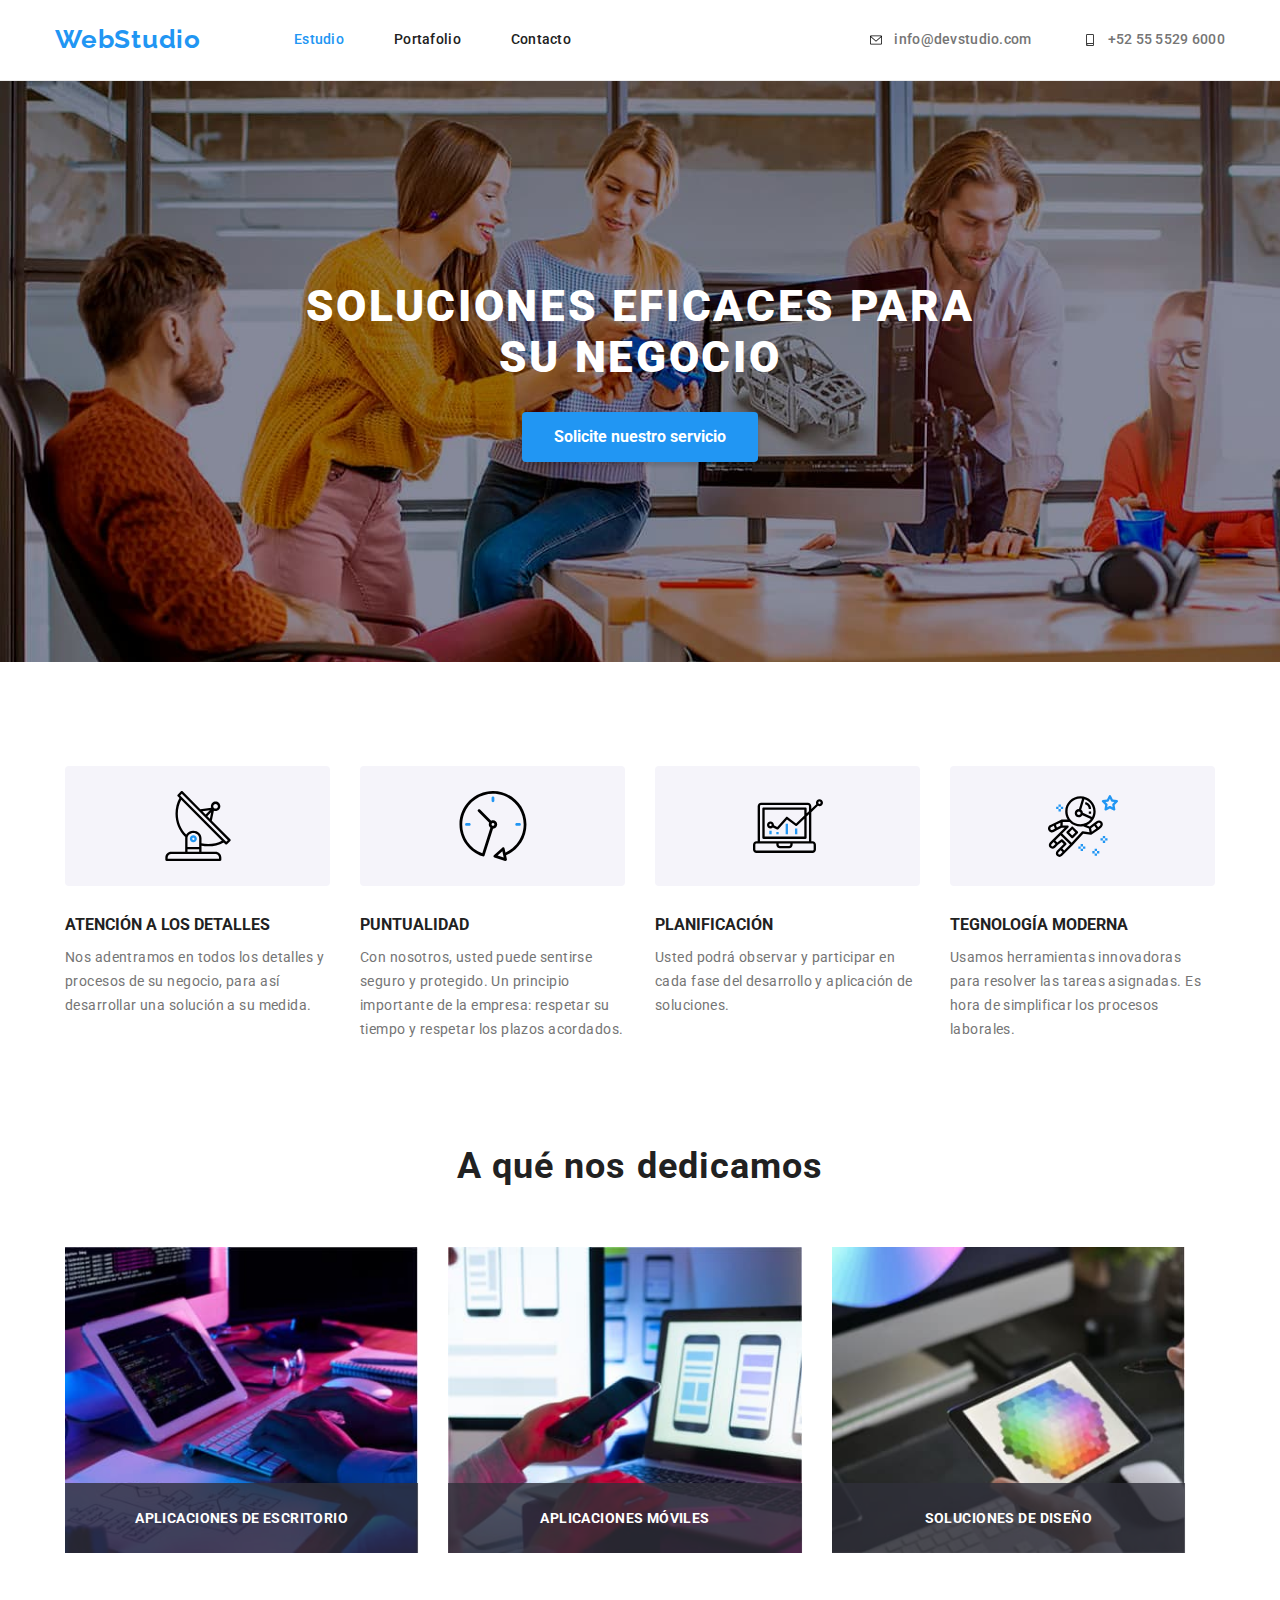
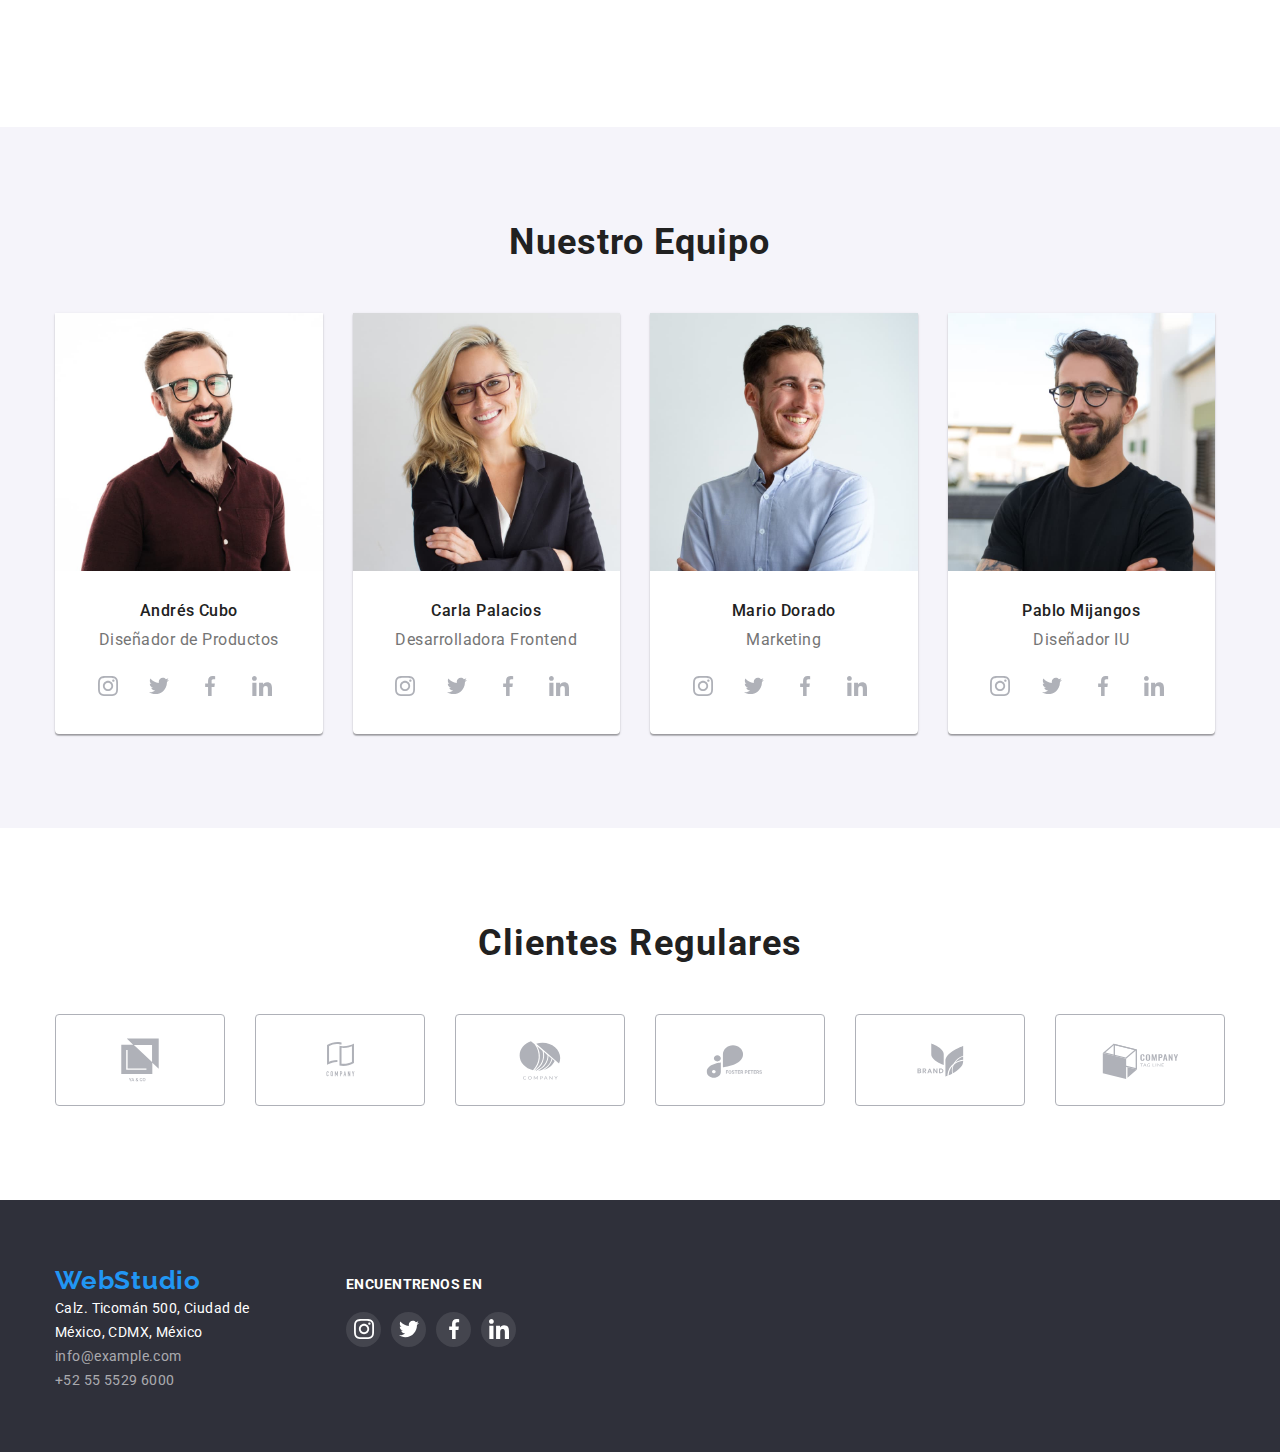
==== commit f92b67a9: "Se modifico estilo de la SECTION-WORK" ====
--- a/index.html
+++ b/index.html
@@ -141,36 +141,34 @@
           <h2 class="title-what-do">A qué nos dedicamos</h2>
           <ul class="img-container-list list work">
             <li class="img-work-item">
-              <div>
-                <img
+              <div class="container-work-item">
+                <img 
                   class="img-work"
                   src="./images/Diseño_desarrollo_SW.jpg"
                   alt="Diseño y desarrollo de una solución informática"
                   width="373"
                 />
-                <div class="title-work">
-                  <h3>APLICACIONES DE ESCRITORIO</h3>
-                </div>
+                <p class="label-work">APLICACIONES DE ESCRITORIO</p>
               </div>
             </li>
             <li class="img-work-item">
-              <div>
+              <div class="container-work-item">
                 <img
                   src="./images/Diseño_Responsive.jpg"
                   alt="Diseño web responsive"
                   width="373"
                 />
-                <div class="title-work"><h3>APLICACIONES MÓVILES</h3></div>
+                <p class="label-work">APLICACIONES MÓVILES</p>
               </div>
             </li>
             <li class="img-work-item">
-              <div class="title-work">
+              <div class="container-work-item">
                 <img
                   src="./images/Diseño_Necesidades.jpg"
                   alt="Diseño de acuerdo a la necesidades"
                   width="373"
                 />
-                <div><h3>SOLUCIONES DE DISEÑO</h3></div>
+                <p class="label-work">SOLUCIONES DE DISEÑO</p>
               </div>
             </li>
           </ul>
--- a/css/styles.css
+++ b/css/styles.css
@@ -153,9 +153,12 @@
   color: var(--accent-color);
 }
 
-.icon-header:hover {
+.header-contacts-link:hover,
+.header-contacts-link:focus {
   fill: var(--accent-color);
-}
+  color: var(--accent-color);
+}
+
 /*SECTION-INTRO*/
 
 .intro {
@@ -295,6 +298,24 @@
   border-radius: 4px;
   margin-bottom: 94px;
 }
+.img-work {
+  width: 370px;
+}
+
+.label-work {
+  font-weight: 700;
+  font-size: 14px;
+  line-height: 16px;
+  text-align: center;
+  letter-spacing: 0.03em;
+  text-transform: uppercase;
+  position: relative;
+  color: var(--primary-background-color);
+  padding-top: 27px;
+  padding-bottom: 27px;
+  transform: translate(0.01%, -100%);
+  background: rgba(47, 48, 58, 0.8);
+}
 
 /*SECTION-OUR-TEAM*/
 .our-team-list {
@@ -357,25 +378,9 @@
   margin-left: 32px;
 }
 
-.img-work {
-  width: 370px;
-}
-
-.title-work h3 {
-  font-weight: 700;
-  font-size: 14px;
-  line-height: 16px;
-  text-align: center;
-  letter-spacing: 0.03em;
-  text-transform: uppercase;
-  position: relative;
-  color: var(--primary-background-color);
-  padding-top: 27px;
-  padding-bottom: 27px;
-  transform: translate(-0.01%, -100%);
-  background: rgba(47, 48, 58, 0.8);
-}
-
+li.social-networks-item a {
+  height: 20px;
+}
 .icon-networks {
   fill: #afb1b8;
 }
@@ -394,10 +399,8 @@
 .social-networks-item:hover {
   background: var(--accent-color);
 }
-.icon-networks:hover,
-.icon-networks:focus {
+li.social-networks-item:hover svg {
   fill: var(--primary-background-color);
-  background: var(--accent-color);
 }
 
 /*SECTION-REGULAR-CUSTOMERS*/
@@ -419,14 +422,15 @@
   width: 170px;
 }
 
-.regular-customers-item:hover {
-  border: 1px solid var(--accent-color);
-}
-
 .icon-customers {
   fill: #afb1b8;
 }
-.icon-customers:hover {
+.regular-customers-item:hover,
+.regular-customers-item:focus {
+  border: 1px solid var(--accent-color);
+}
+
+.regular-customers-item:hover svg {
   fill: var(--accent-color);
 }
 
@@ -515,11 +519,15 @@
   background-color: var(--secondary-background-color);
 }
 
+.container-footer-adderss {
+  width: 231px;
+}
 .container-footer {
   display: flex;
   flex-wrap: wrap;
   padding-top: 60px;
   padding-bottom: 60px;
+  gap: 60px;
 }
 .footer-logo {
   font-family: 'Raleway', sans-serif;
@@ -559,7 +567,7 @@
 
 .content-social-footer {
   display: flex;
-  align-items: center;
+  align-items: flex-start;
   align-content: center;
   flex-direction: column;
 }
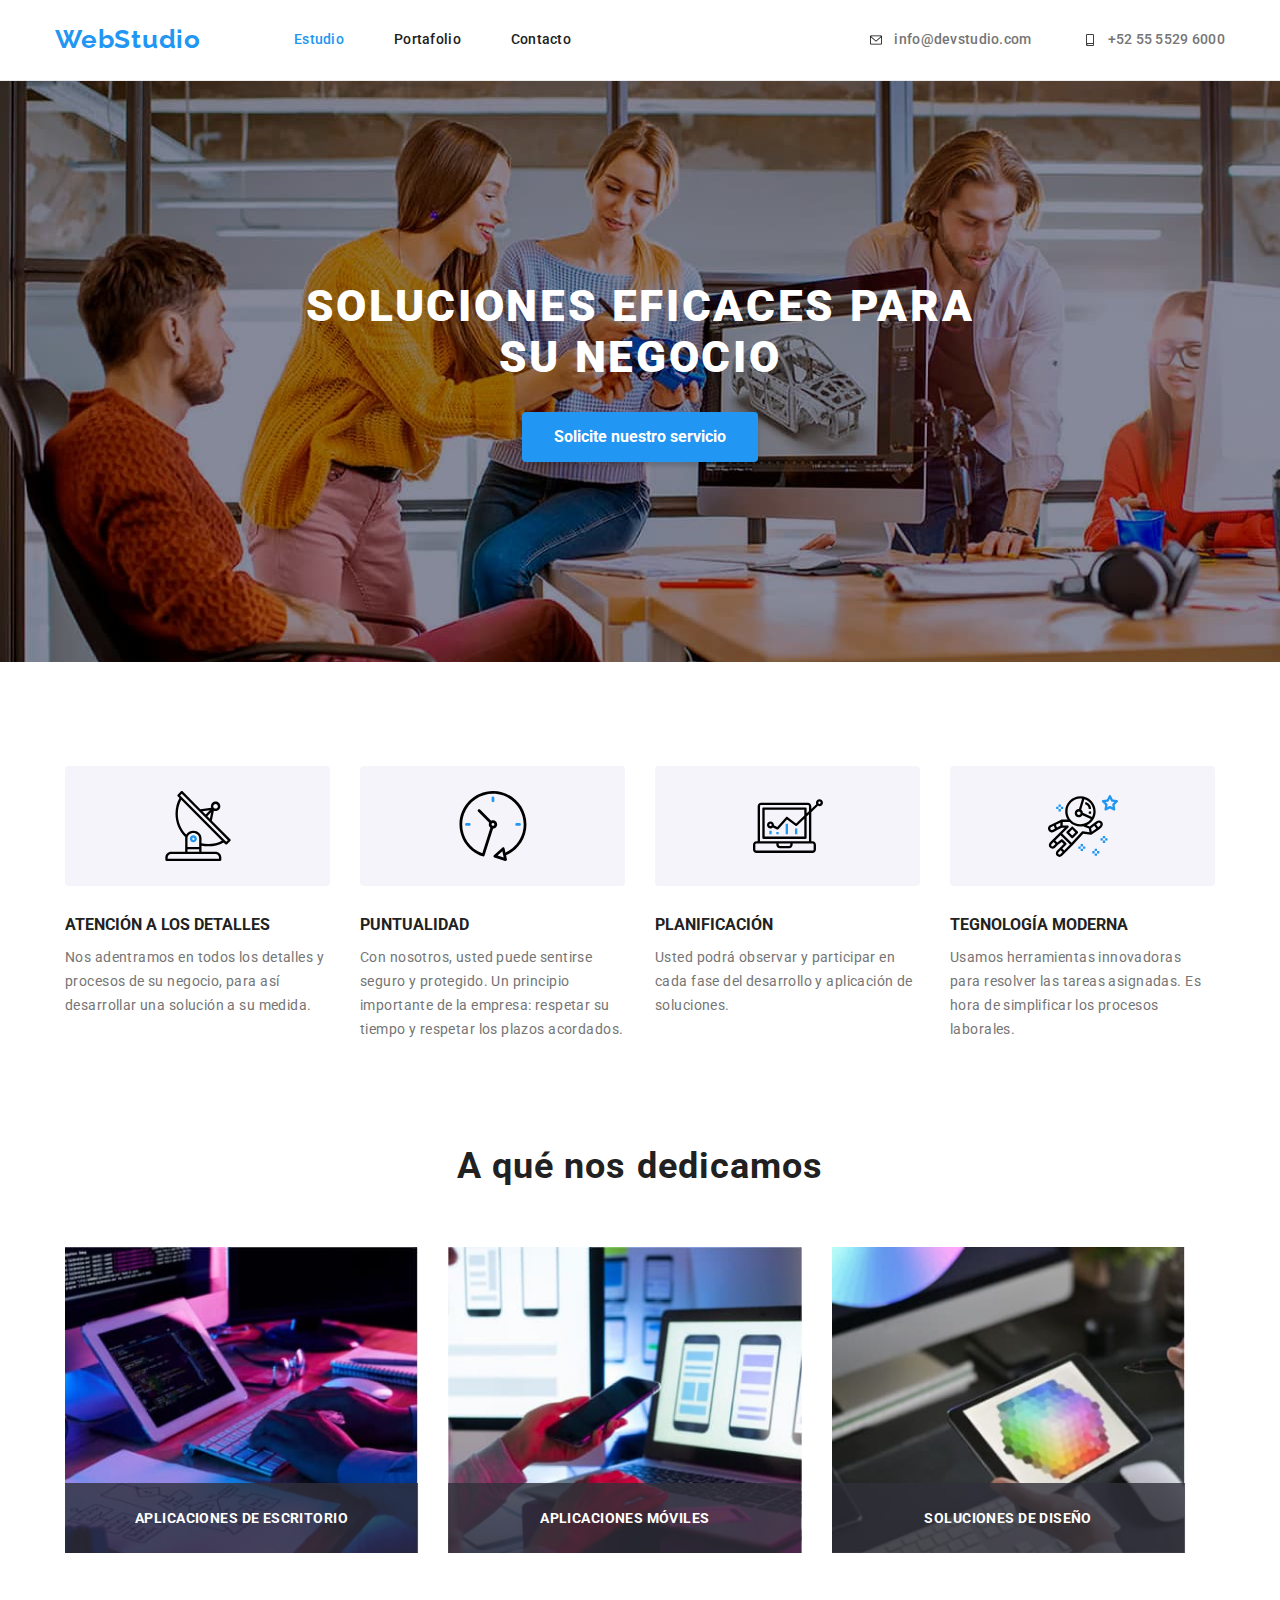
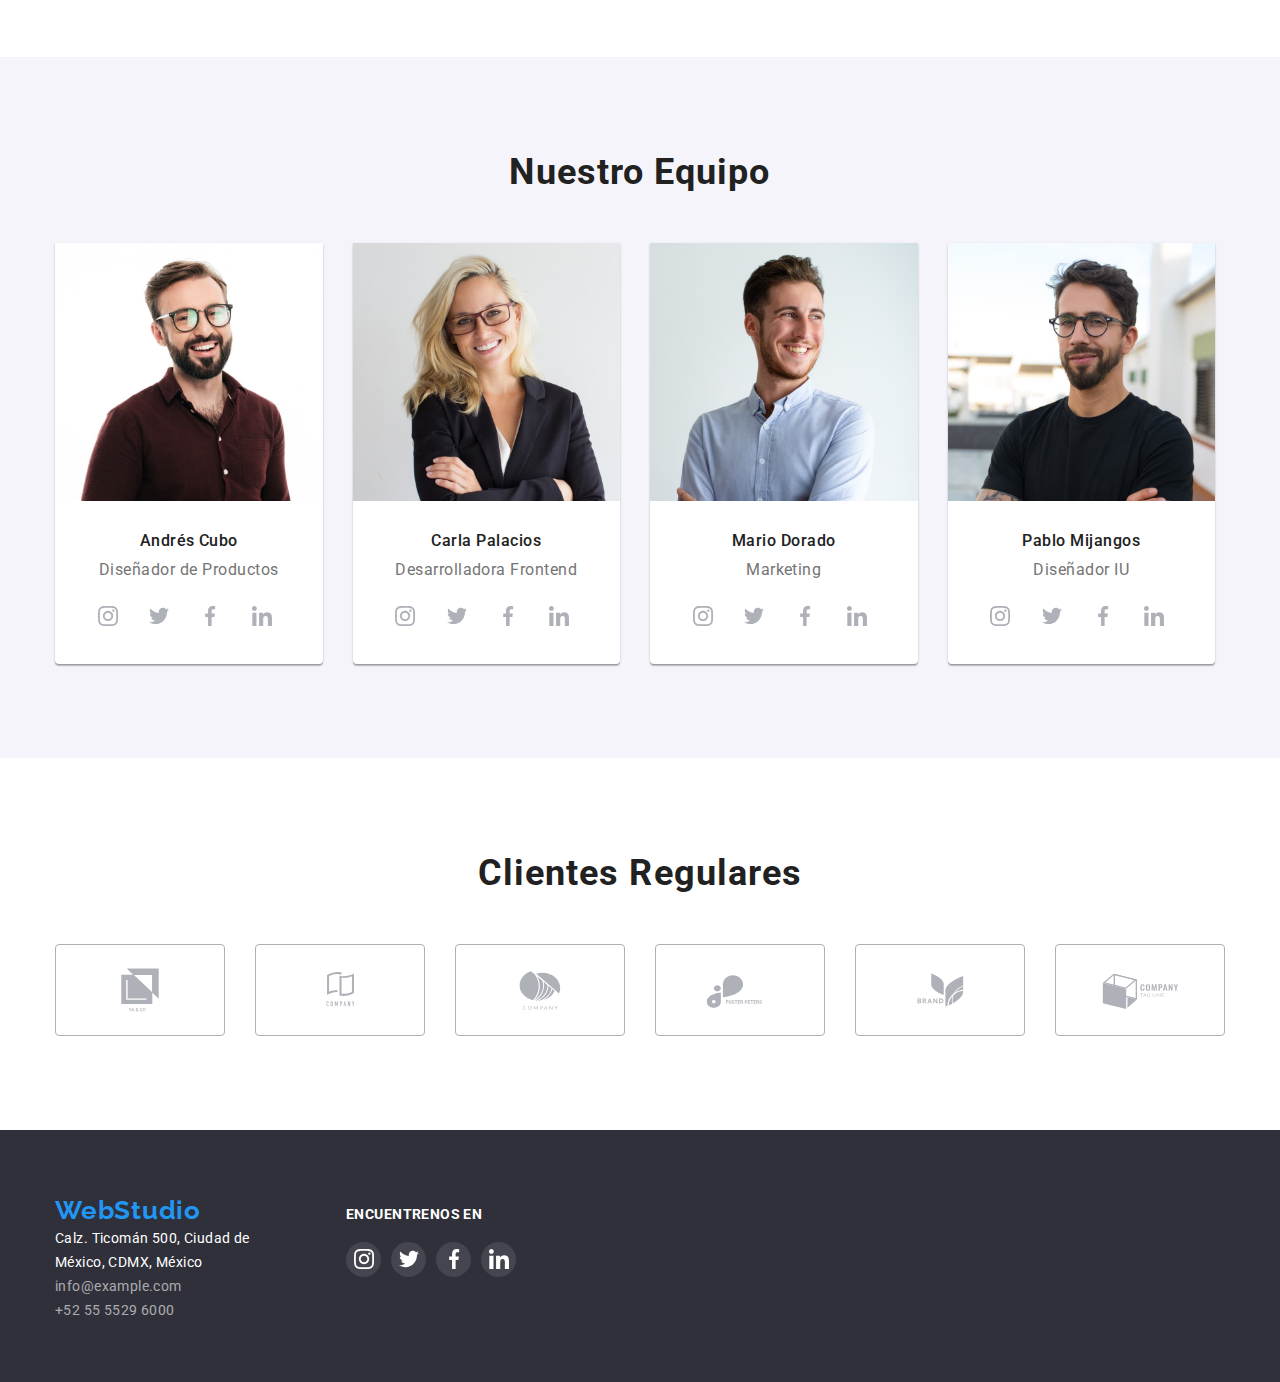
==== commit d4b70990: "Se modifico index.html y se modificaron estilos en style.css" ====
--- a/index.html
+++ b/index.html
@@ -448,7 +448,6 @@
               </li>
             </ul>
           </div>
-          
       </div>
     </footer>
   </body>
--- a/css/styles.css
+++ b/css/styles.css
@@ -123,8 +123,8 @@
   line-height: 1.14;
   letter-spacing: 0.02em;
   color: var(--primary-text-color);
-  margin-top: 32px;
-  margin-bottom: 32px;
+  padding-top: 32px;
+  padding-bottom: 32px;
 }
 
 .header-contacts-link {
@@ -297,6 +297,7 @@
   background-color: #fff;
   border-radius: 4px;
   margin-bottom: 94px;
+  position: relativo;
 }
 .img-work {
   width: 370px;
@@ -309,7 +310,8 @@
   text-align: center;
   letter-spacing: 0.03em;
   text-transform: uppercase;
-  position: relative;
+  position: absolute;
+  width: 353px;
   color: var(--primary-background-color);
   padding-top: 27px;
   padding-bottom: 27px;
@@ -563,6 +565,7 @@
   letter-spacing: 0.03em;
   text-transform: uppercase;
   color: var(--primary-background-color);
+  margin-top: 16px;
 }
 
 .content-social-footer {
@@ -590,9 +593,7 @@
   border-radius: 50%;
   cursor: pointer;
 }
-.text-social {
-  margin-top: 16px;
-}
+
 .icon-footer {
   fill: var(--primary-background-color);
 }
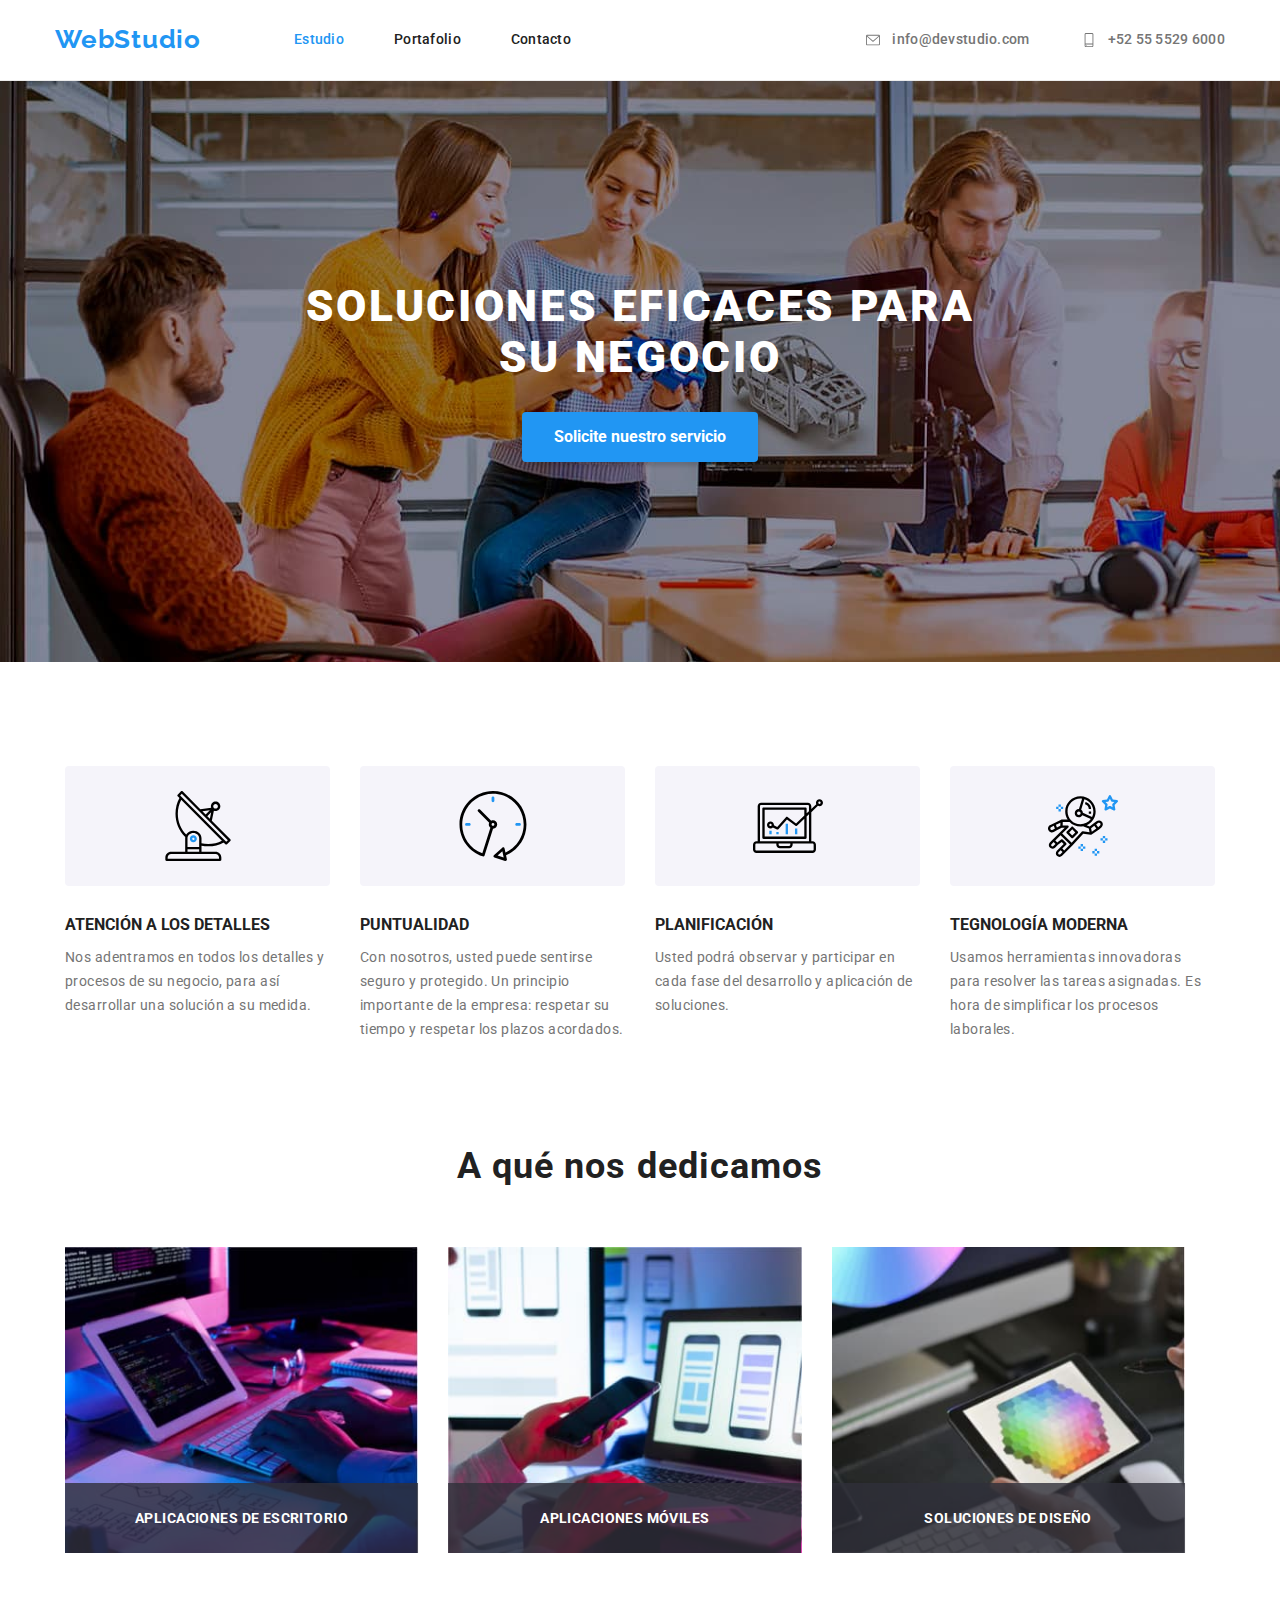
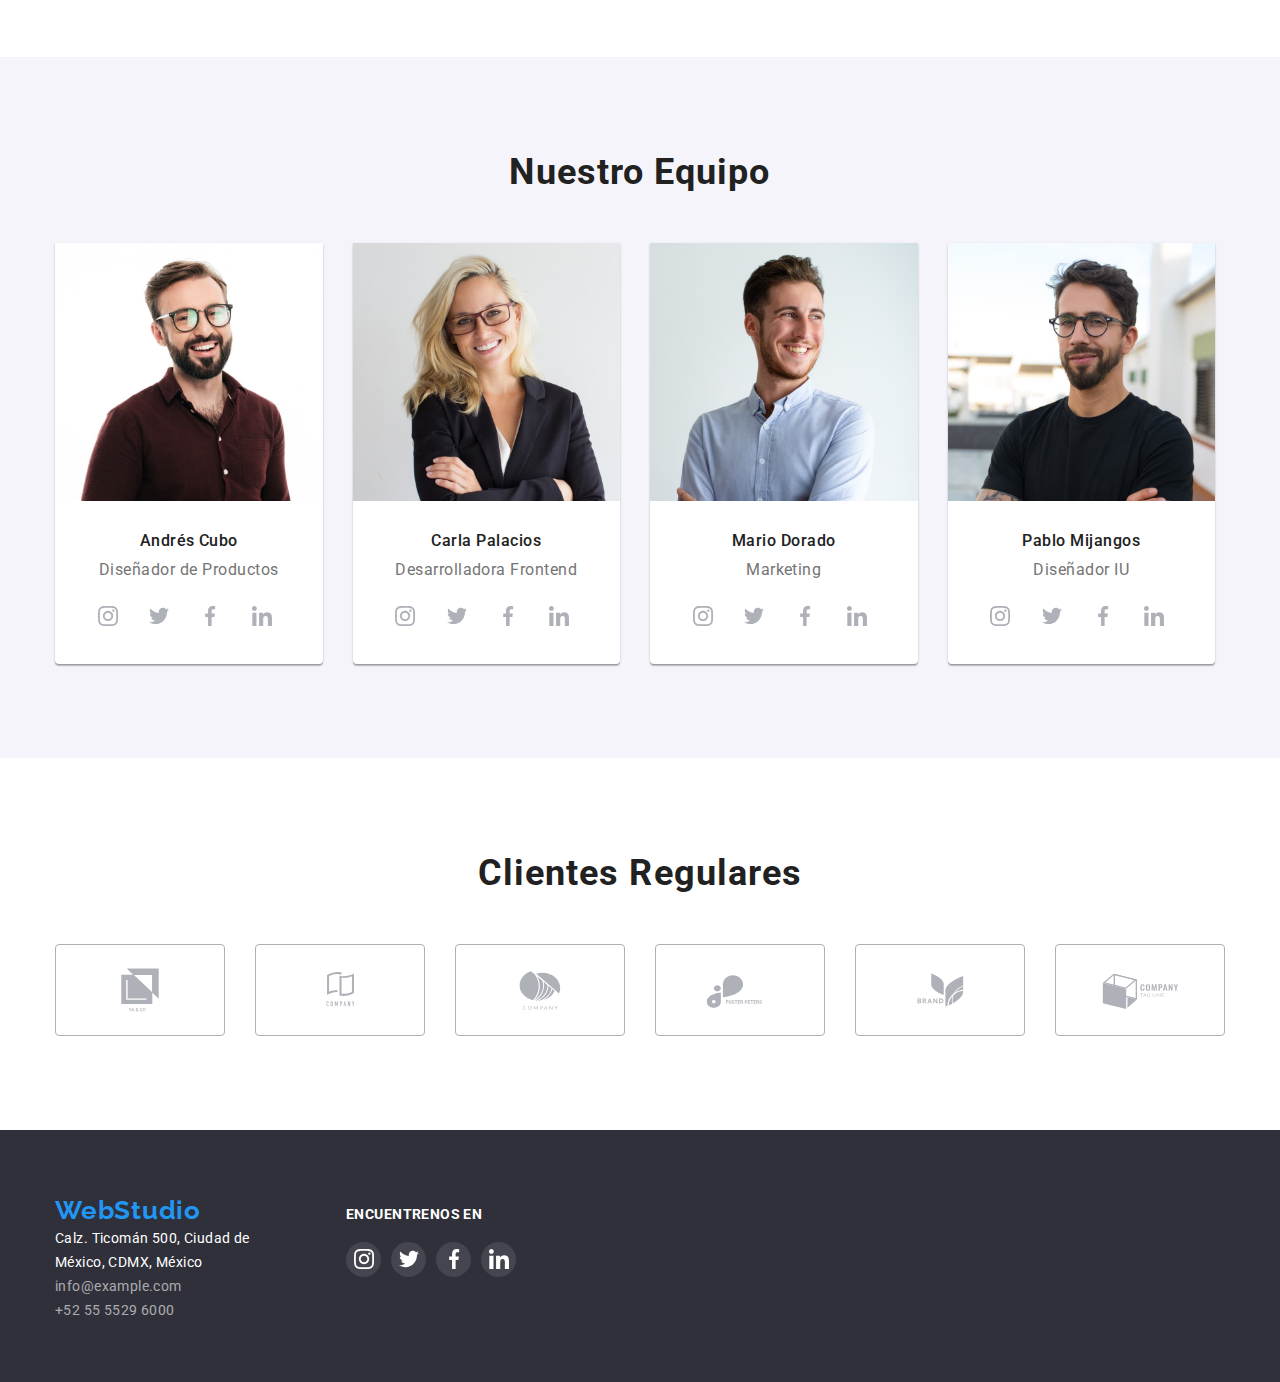
==== commit 0873edd6: "Se modificaron estilos de iconos del header" ====
--- a/index.html
+++ b/index.html
@@ -49,14 +49,14 @@
               href="mailto:info@devstudio.com"
               class="email header-contacts-link link"
             >
-              <svg class="icon-header" width="16" height="12">
+              <svg class="icon-header" width="18" height="14">
                 <use href="./images/icons.svg#icon-email"></use></svg
               >info@devstudio.com</a
             >
           </li>
           <li class="header-tel">
             <a href="tel:+525555296000" class="tel header-contacts-link link"
-              ><svg class="icon-header" width="16" height="12">
+              ><svg class="icon-header" width="18" height="14">
                 <use href="./images/icons.svg#icon-smartphone"></use></svg
               >+52 55 5529 6000</a
             >
--- a/css/styles.css
+++ b/css/styles.css
@@ -135,6 +135,7 @@
   letter-spacing: 0.02em;
   gap: 10px;
   color: var(--secundary-text-color);
+  fill: var(--secundary-text-color);
 }
 
 .header-menu-item:not(:last-child),
